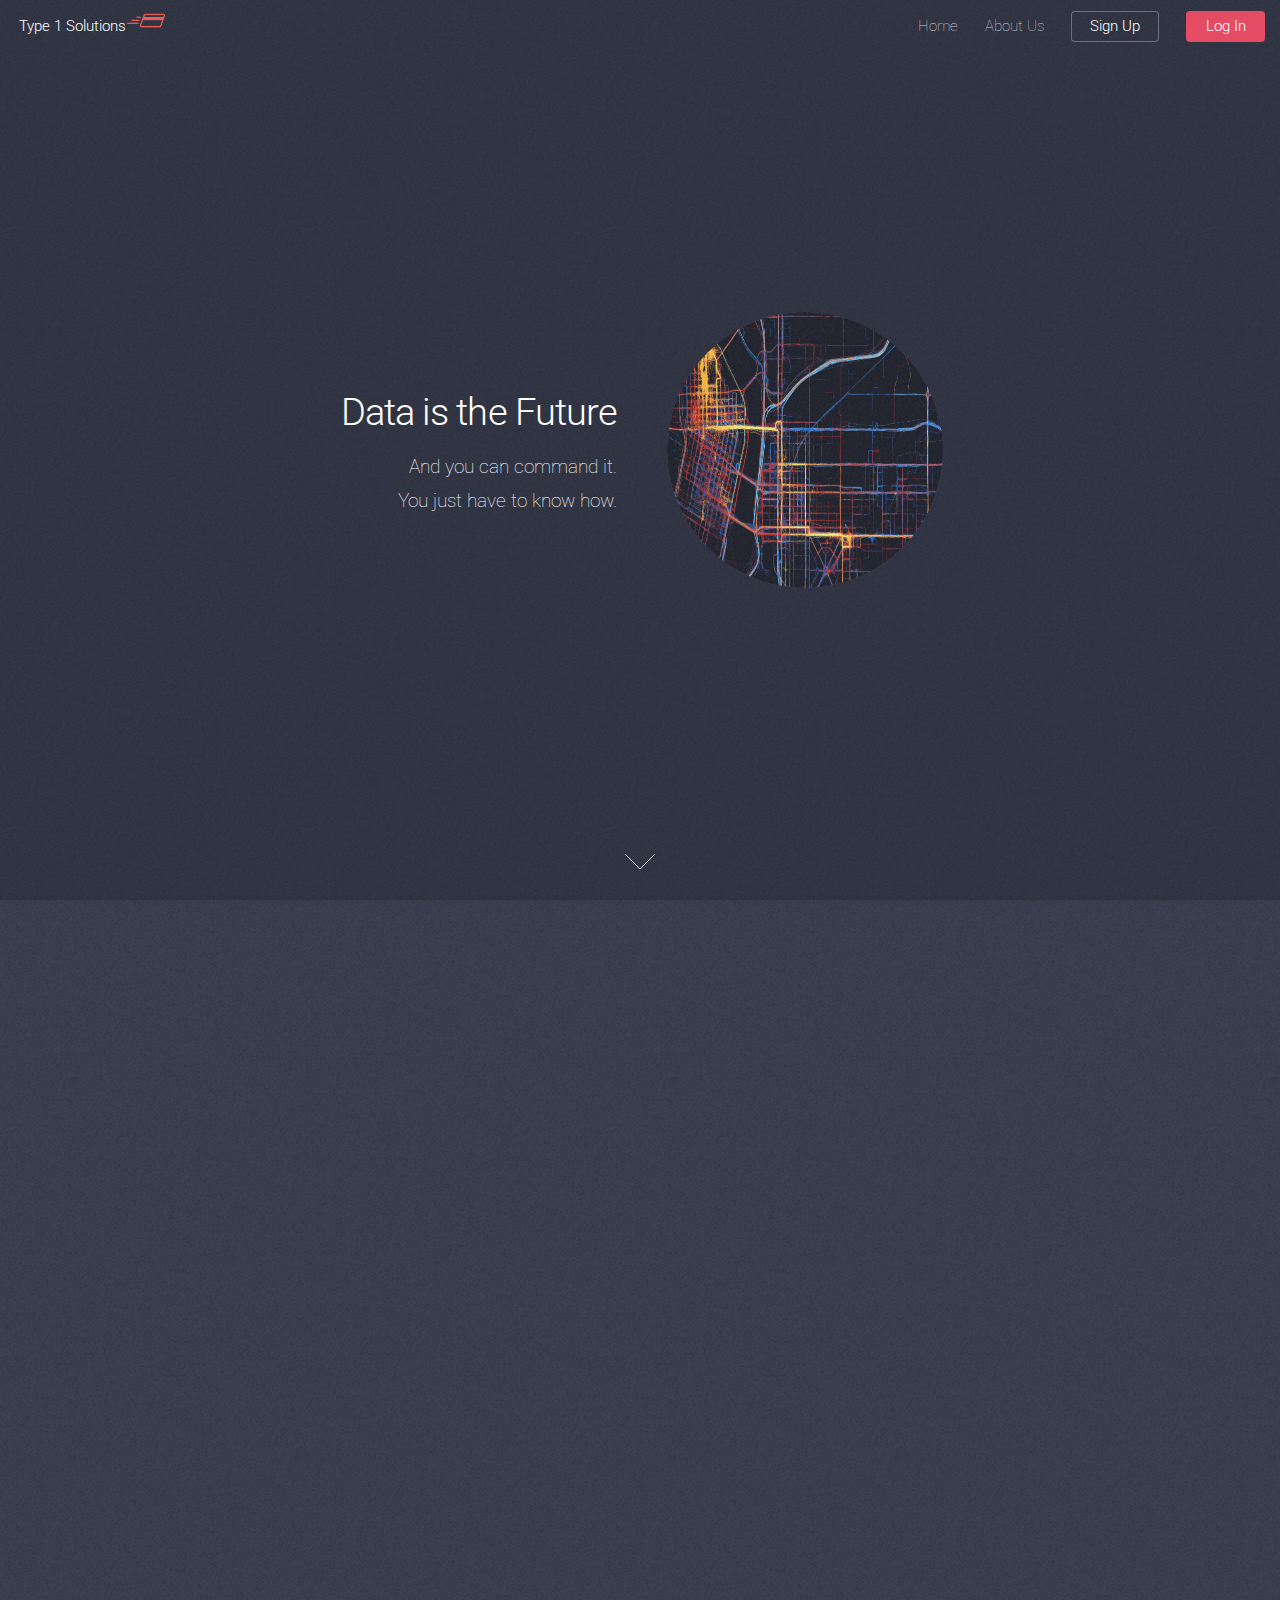
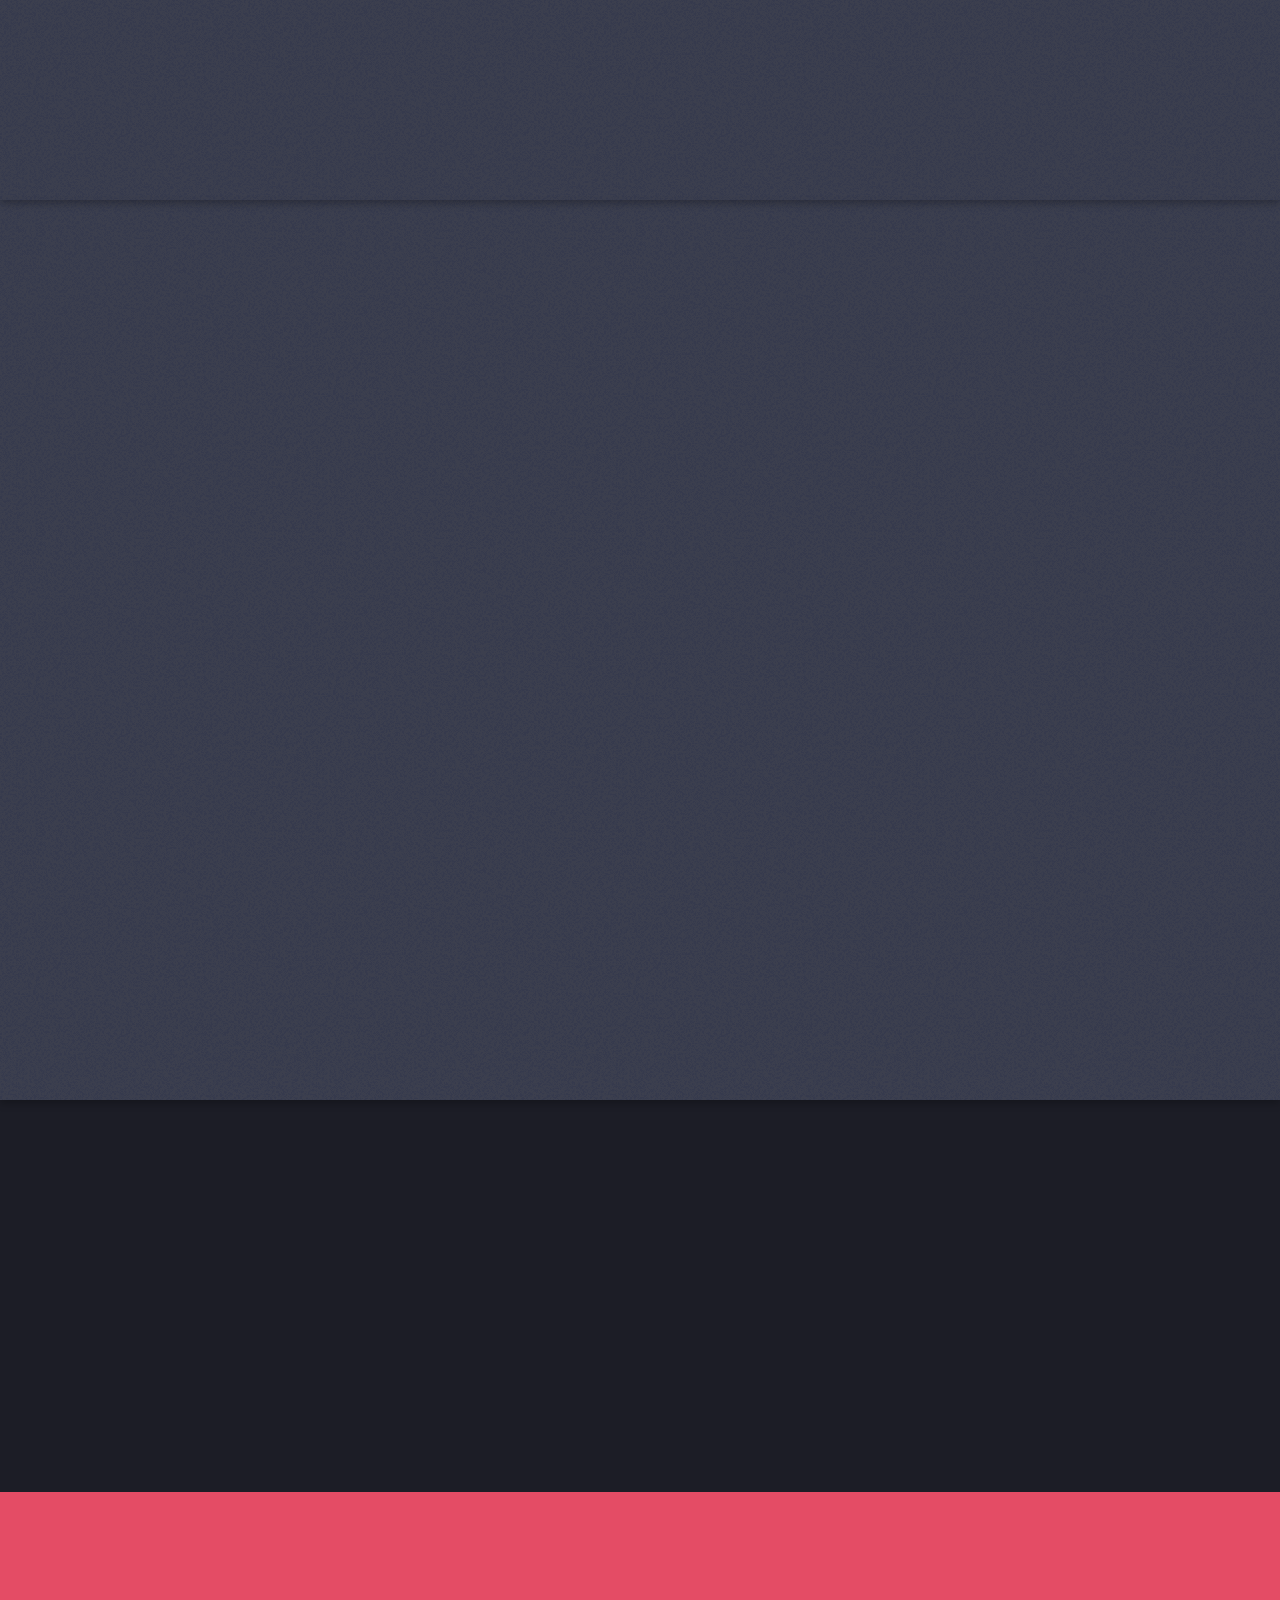
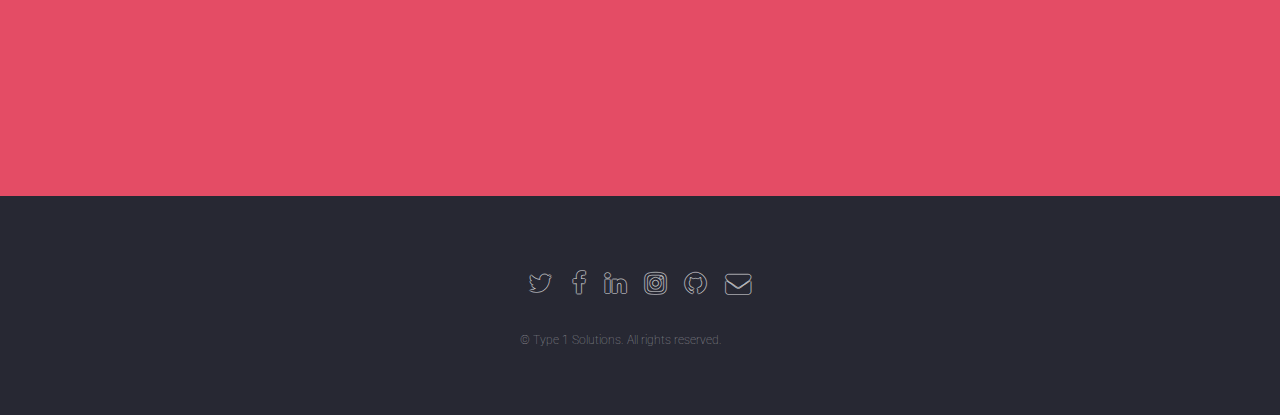
==== ecommerce_page/index.html @ 4e5e2c0e "added front end, currently changing all pages" ====
<!DOCTYPE HTML>
<!--
	Landed by HTML5 UP
	html5up.net | @ajlkn
	Free for personal and commercial use under the CCA 3.0 license (html5up.net/license)
-->
<html>
	<head>
		<title>DealReaper</title>
		<meta charset="utf-8" />
		<meta name="viewport" content="width=device-width, initial-scale=1" />
		<!--[if lte IE 8]><script src="assets/js/ie/html5shiv.js"></script><![endif]-->
		<link rel="stylesheet" href="assets/css/main.css" />
		<!--[if lte IE 9]><link rel="stylesheet" href="assets/css/ie9.css" /><![endif]-->
		<!--[if lte IE 8]><link rel="stylesheet" href="assets/css/ie8.css" /><![endif]-->
	</head>
	<body class="landing">
		<div id="page-wrapper">

			<!-- Header -->
				<header id="header">
				<div  class = "header">
					<h1 id="logo"><img src="images/logo.png" style="float:right;width:40px;height:40px;" align = "middle">
					<a href="index.html">Type 1 Solutions</a></h1>
				</div>
					<nav id="nav">
						<ul>
							<li><a href="index.html">Home</a></li>
<!-- 							<li>
								<a href="#">About Us</a>
								<ul>
									<li><a href="left-sidebar.html">Left Sidebar</a></li>
									<li><a href="right-sidebar.html">Right Sidebar</a></li>
									<li><a href="no-sidebar.html">No Sidebar</a></li>
									<li>
										<a href="#">Submenu</a>
										<ul>
											<li><a href="#">Option 1</a></li>
											<li><a href="#">Option 2</a></li>
											<li><a href="#">Option 3</a></li>
											<li><a href="#">Option 4</a></li>
										</ul>
									</li>
								</ul>
							</li> -->
							<li><a href="elements.html">About Us</a></li>
							<li><a href="signup.html" class="button">Sign Up</a></li>
							<li><a href="login.html" class="button special">Log In</a></li>
						</ul>
					</nav>
				</header>

			<!-- Banner -->
				<section id="banner">
					<div class="content">
						<header>
							<h2>Data is the Future</h2>
							<p>And you can command it.<br />
							You just have to know how.</p>
						</header>
						<span class="image"><img src="images/pic01.jpg" alt="" /></span>
					</div>
					<a href="#one" class="goto-next scrolly">Next</a>
				</section>

			<!-- One -->
				<section id="one" class="spotlight style1 bottom">
					<span class="image fit main"><img src="images/pic09.jpg" alt="" /></span>
					<div class="content">
						<div class="container">
							<div class="row">
								<div class="4u 12u$(medium)">
									<header>
										<h2>We've created more data in the past two years than we have in our existence on this planet</h2>
										<p>Government data. Social data. Location data. Sales Data.</p>
									</header>
								</div>
								<div class="4u 12u$(medium)">
									<p>Type 1 Solutions digests all this data into two key use cases for you:
									<br>
									<br>
									<B> 1) Business Efficiency - </B>
									There's always room for improvement in your business procceses.
									<br>
									<B> 2) Customer Insights - </B>
									Learn what your customers really want
									</p>
								</div>
								<div class="4u$ 12u$(medium)">
									<p> 
									<b>How do we do it?</b>
									<br>
									We work with you to securely transfer your data to our data warehouse. From there, we start doing analysis on your data with our data experts. Every business is different, and so are the models that you'll use to intepret your data. No cookie-cutter solutions here. 
									</p>
								</div>
							</div>
						</div>
					</div>
					<a href="#two" class="goto-next scrolly">Next</a>
				</section>

			<!-- Two -->
				<section id="two" class="spotlight style2 right">
					<span class="image fit main"><img src="images/pic07.jpg" alt="" /></span>
					<div class="content">
						<header>
							<h2>Our models are custom built and tailored to your business</h2>
							<p>Random Forest. Support Vector Machines. Artifical Intelligence.</p>
						</header>
						<p>We're experts in the field. We know what works, what doesn't, and why. We'll do more than built a black-box solution for you. We'll help train you to understand and use the models themselves. If your business is getting smarter, why can't you?</p>
						<ul class="actions">
							<li><a href="#" class="button">Learn More</a></li>
						</ul>
					</div>
					<a href="#three" class="goto-next scrolly">Next</a>
				</section>

			<!-- Three -->
<!-- 				<section id="three" class="spotlight style3 left">
					<span class="image fit main bottom"><img src="images/pic04.jpg" alt="" /></span>
					<div class="content">
						<header>
							<h2>Interdum felis blandit praesent sed augue</h2>
							<p>Accumsan integer ultricies aliquam vel massa sapien phasellus</p>
						</header>
						<p>Feugiat accumsan lorem eu ac lorem amet ac arcu phasellus tortor enim mi mi nisi praesent adipiscing. Integer mi sed nascetur cep aliquet augue varius tempus lobortis porttitor lorem et accumsan consequat adipiscing lorem.</p>
						<ul class="actions">
							<li><a href="#" class="button">Learn More</a></li>
						</ul>
					</div>
					<a href="#four" class="goto-next scrolly">Next</a>
				</section> -->

			<!-- Four -->
				<section id="four" class="wrapper style1 special fade-up">
					<div class="container">
						<header class="major">
							<h2>Schedule a Consultation or Demo Today</h2>
							<p>Figure out what we'll do for you before you commit to anything</p>
							<ul class="actions">
								<li><a href="#" class="button">Schedule a Demo</a></li>
							</ul> 
<!-- 						</header>
						<div class="box alt">
							<div class="row uniform">
								<section class="4u 6u(medium) 12u$(xsmall)">
									<span class="icon alt major fa-area-chart"></span>
									<h3>Ipsum sed commodo</h3>
									<p>Feugiat accumsan lorem eu ac lorem amet accumsan donec. Blandit orci porttitor.</p>
								</section>
								<section class="4u 6u$(medium) 12u$(xsmall)">
									<span class="icon alt major fa-comment"></span>
									<h3>Eleifend lorem ornare</h3>
									<p>Feugiat accumsan lorem eu ac lorem amet accumsan donec. Blandit orci porttitor.</p>
								</section>
								<section class="4u$ 6u(medium) 12u$(xsmall)">
									<span class="icon alt major fa-flask"></span>
									<h3>Cubilia cep lobortis</h3>
									<p>Feugiat accumsan lorem eu ac lorem amet accumsan donec. Blandit orci porttitor.</p>
								</section>
								<section class="4u 6u$(medium) 12u$(xsmall)">
									<span class="icon alt major fa-paper-plane"></span>
									<h3>Non semper interdum</h3>
									<p>Feugiat accumsan lorem eu ac lorem amet accumsan donec. Blandit orci porttitor.</p>
								</section>
								<section class="4u 6u(medium) 12u$(xsmall)">
									<span class="icon alt major fa-file"></span>
									<h3>Odio laoreet accumsan</h3>
									<p>Feugiat accumsan lorem eu ac lorem amet accumsan donec. Blandit orci porttitor.</p>
								</section>
								<section class="4u$ 6u$(medium) 12u$(xsmall)">
									<span class="icon alt major fa-lock"></span>
									<h3>Massa arcu accumsan</h3>
									<p>Feugiat accumsan lorem eu ac lorem amet accumsan donec. Blandit orci porttitor.</p>
								</section>
							</div>
						</div>
						<footer class="major">
							<ul class="actions">
								<li><a href="#" class="button">Magna sed feugiat</a></li>
							</ul> -->
						</footer>
					</div>
				</section>

			<!-- Five -->
				<section id="five" class="wrapper style2 special fade">
					<div class="container">
						<header>
							<h2>Sign Up for our Newsletter</h2>
							<p>Get updates on the work that we do for others, and updates in business intelligence</p>
						</header>
						<form method="post" action="#" class="container 50%">
							<div class="row uniform 50%">
								<div class="8u 12u$(xsmall)"><input type="email" name="email" id="email" placeholder="Your Email Address" /></div>
								<div class="4u$ 12u$(xsmall)"><input type="submit" value="Sign Up" class="fit special" /></div>
							</div>
						</form>
					</div>
				</section>

			<!-- Footer -->
				<footer id="footer">
					<ul class="icons">
						<li><a href="#" class="icon alt fa-twitter"><span class="label">Twitter</span></a></li>
						<li><a href="#" class="icon alt fa-facebook"><span class="label">Facebook</span></a></li>
						<li><a href="#" class="icon alt fa-linkedin"><span class="label">LinkedIn</span></a></li>
						<li><a href="#" class="icon alt fa-instagram"><span class="label">Instagram</span></a></li>
						<li><a href="#" class="icon alt fa-github"><span class="label">GitHub</span></a></li>
						<li><a href="#" class="icon alt fa-envelope"><span class="label">Email</span></a></li>
					</ul>
					<ul class="copyright">
						<li>&copy; Type 1 Solutions. All rights reserved.</li><li>
					</ul>
				</footer>

		</div>

		<!-- Scripts -->
			<script src="assets/js/jquery.min.js"></script>
			<script src="assets/js/jquery.scrolly.min.js"></script>
			<script src="assets/js/jquery.dropotron.min.js"></script>
			<script src="assets/js/jquery.scrollex.min.js"></script>
			<script src="assets/js/skel.min.js"></script>
			<script src="assets/js/util.js"></script>
			<!--[if lte IE 8]><script src="assets/js/ie/respond.min.js"></script><![endif]-->
			<script src="assets/js/main.js"></script>

	</body>
</html>
---- ecommerce_page/assets/css/main.css ----
@import url("font-awesome.min.css");
@import url("https://fonts.googleapis.com/css?family=Roboto:100,300,100italic,300italic");

/*
	Landed by HTML5 UP
	html5up.net | @ajlkn
	Free for personal and commercial use under the CCA 3.0 license (html5up.net/license)
*/

/* Reset */

	html, body, div, span, applet, object, iframe, h1, h2, h3, h4, h5, h6, p, blockquote, pre, a, abbr, acronym, address, big, cite, code, del, dfn, em, img, ins, kbd, q, s, samp, small, strike, strong, sub, sup, tt, var, b, u, i, center, dl, dt, dd, ol, ul, li, fieldset, form, label, legend, table, caption, tbody, tfoot, thead, tr, th, td, article, aside, canvas, details, embed, figure, figcaption, footer, header, hgroup, menu, nav, output, ruby, section, summary, time, mark, audio, video {
		margin: 0;
		padding: 0;
		border: 0;
		font-size: 100%;
		font: inherit;
		vertical-align: baseline;
	}

	article, aside, details, figcaption, figure, footer, header, hgroup, menu, nav, section {
		display: block;
	}

	body {
		line-height: 1;
	}

	ol, ul {
		list-style: none;
	}

	blockquote, q {
		quotes: none;
	}

	blockquote:before, blockquote:after, q:before, q:after {
		content: '';
		content: none;
	}

	table {
		border-collapse: collapse;
		border-spacing: 0;
	}

	body {
		-webkit-text-size-adjust: none;
	}

/* Box Model */

	*, *:before, *:after {
		-moz-box-sizing: border-box;
		-webkit-box-sizing: border-box;
		box-sizing: border-box;
	}

/* Containers */

	.container {
		margin-left: auto;
		margin-right: auto;
	}

	.container.\31 25\25 {
		width: 100%;
		max-width: 87.5em;
		min-width: 70em;
	}

	.container.\37 5\25 {
		width: 52.5em;
	}

	.container.\35 0\25 {
		width: 35em;
	}

	.container.\32 5\25 {
		width: 17.5em;
	}

	.container {
		width: 70em;
	}

	@media screen and (max-width: 1680px) {

		.container.\31 25\25 {
			width: 100%;
			max-width: 87.5em;
			min-width: 70em;
		}

		.container.\37 5\25 {
			width: 52.5em;
		}

		.container.\35 0\25 {
			width: 35em;
		}

		.container.\32 5\25 {
			width: 17.5em;
		}

		.container {
			width: 70em;
		}

	}

	@media screen and (max-width: 1280px) {

		.container.\31 25\25 {
			width: 100%;
			max-width: 112.5%;
			min-width: 90%;
		}

		.container.\37 5\25 {
			width: 67.5%;
		}

		.container.\35 0\25 {
			width: 45%;
		}

		.container.\32 5\25 {
			width: 22.5%;
		}

		.container {
			width: 90%;
		}

	}

	@media screen and (max-width: 980px) {

		.container.\31 25\25 {
			width: 100%;
			max-width: 125%;
			min-width: 100%;
		}

		.container.\37 5\25 {
			width: 75%;
		}

		.container.\35 0\25 {
			width: 50%;
		}

		.container.\32 5\25 {
			width: 25%;
		}

		.container {
			width: 100% !important;
		}

	}

	@media screen and (max-width: 736px) {

		.container.\31 25\25 {
			width: 100%;
			max-width: 125%;
			min-width: 100%;
		}

		.container.\37 5\25 {
			width: 75%;
		}

		.container.\35 0\25 {
			width: 50%;
		}

		.container.\32 5\25 {
			width: 25%;
		}

		.container {
			width: 100% !important;
		}

	}

	@media screen and (max-width: 480px) {

		.container.\31 25\25 {
			width: 100%;
			max-width: 125%;
			min-width: 100%;
		}

		.container.\37 5\25 {
			width: 75%;
		}

		.container.\35 0\25 {
			width: 50%;
		}

		.container.\32 5\25 {
			width: 25%;
		}

		.container {
			width: 100% !important;
		}

	}

/* Grid */

	.row {
		border-bottom: solid 1px transparent;
		-moz-box-sizing: border-box;
		-webkit-box-sizing: border-box;
		box-sizing: border-box;
	}

	.row > * {
		float: left;
		-moz-box-sizing: border-box;
		-webkit-box-sizing: border-box;
		box-sizing: border-box;
	}

	.row:after, .row:before {
		content: '';
		display: block;
		clear: both;
		height: 0;
	}

	.row.uniform > * > :first-child {
		margin-top: 0;
	}

	.row.uniform > * > :last-child {
		margin-bottom: 0;
	}

	.row.\30 \25 > * {
		padding: 0 0 0 0em;
	}

	.row.\30 \25 {
		margin: 0 0 -1px 0em;
	}

	.row.uniform.\30 \25 > * {
		padding: 0em 0 0 0em;
	}

	.row.uniform.\30 \25 {
		margin: 0em 0 -1px 0em;
	}

	.row > * {
		padding: 0 0 0 2.5em;
	}

	.row {
		margin: 0 0 -1px -2.5em;
	}

	.row.uniform > * {
		padding: 2.5em 0 0 2.5em;
	}

	.row.uniform {
		margin: -2.5em 0 -1px -2.5em;
	}

	.row.\32 00\25 > * {
		padding: 0 0 0 5em;
	}

	.row.\32 00\25 {
		margin: 0 0 -1px -5em;
	}

	.row.uniform.\32 00\25 > * {
		padding: 5em 0 0 5em;
	}

	.row.uniform.\32 00\25 {
		margin: -5em 0 -1px -5em;
	}

	.row.\31 50\25 > * {
		padding: 0 0 0 3.75em;
	}

	.row.\31 50\25 {
		margin: 0 0 -1px -3.75em;
	}

	.row.uniform.\31 50\25 > * {
		padding: 3.75em 0 0 3.75em;
	}

	.row.uniform.\31 50\25 {
		margin: -3.75em 0 -1px -3.75em;
	}

	.row.\35 0\25 > * {
		padding: 0 0 0 1.25em;
	}

	.row.\35 0\25 {
		margin: 0 0 -1px -1.25em;
	}

	.row.uniform.\35 0\25 > * {
		padding: 1.25em 0 0 1.25em;
	}

	.row.uniform.\35 0\25 {
		margin: -1.25em 0 -1px -1.25em;
	}

	.row.\32 5\25 > * {
		padding: 0 0 0 0.625em;
	}

	.row.\32 5\25 {
		margin: 0 0 -1px -0.625em;
	}

	.row.uniform.\32 5\25 > * {
		padding: 0.625em 0 0 0.625em;
	}

	.row.uniform.\32 5\25 {
		margin: -0.625em 0 -1px -0.625em;
	}

	.\31 2u, .\31 2u\24 {
		width: 100%;
		clear: none;
		margin-left: 0;
	}

	.\31 1u, .\31 1u\24 {
		width: 91.6666666667%;
		clear: none;
		margin-left: 0;
	}

	.\31 0u, .\31 0u\24 {
		width: 83.3333333333%;
		clear: none;
		margin-left: 0;
	}

	.\39 u, .\39 u\24 {
		width: 75%;
		clear: none;
		margin-left: 0;
	}

	.\38 u, .\38 u\24 {
		width: 66.6666666667%;
		clear: none;
		margin-left: 0;
	}

	.\37 u, .\37 u\24 {
		width: 58.3333333333%;
		clear: none;
		margin-left: 0;
	}

	.\36 u, .\36 u\24 {
		width: 50%;
		clear: none;
		margin-left: 0;
	}

	.\35 u, .\35 u\24 {
		width: 41.6666666667%;
		clear: none;
		margin-left: 0;
	}

	.\34 u, .\34 u\24 {
		width: 33.3333333333%;
		clear: none;
		margin-left: 0;
	}

	.\33 u, .\33 u\24 {
		width: 25%;
		clear: none;
		margin-left: 0;
	}

	.\32 u, .\32 u\24 {
		width: 16.6666666667%;
		clear: none;
		margin-left: 0;
	}

	.\31 u, .\31 u\24 {
		width: 8.3333333333%;
		clear: none;
		margin-left: 0;
	}

	.\31 2u\24 + *,
	.\31 1u\24 + *,
	.\31 0u\24 + *,
	.\39 u\24 + *,
	.\38 u\24 + *,
	.\37 u\24 + *,
	.\36 u\24 + *,
	.\35 u\24 + *,
	.\34 u\24 + *,
	.\33 u\24 + *,
	.\32 u\24 + *,
	.\31 u\24 + * {
		clear: left;
	}

	.\-11u {
		margin-left: 91.66667%;
	}

	.\-10u {
		margin-left: 83.33333%;
	}

	.\-9u {
		margin-left: 75%;
	}

	.\-8u {
		margin-left: 66.66667%;
	}

	.\-7u {
		margin-left: 58.33333%;
	}

	.\-6u {
		margin-left: 50%;
	}

	.\-5u {
		margin-left: 41.66667%;
	}

	.\-4u {
		margin-left: 33.33333%;
	}

	.\-3u {
		margin-left: 25%;
	}

	.\-2u {
		margin-left: 16.66667%;
	}

	.\-1u {
		margin-left: 8.33333%;
	}

	@media screen and (max-width: 1680px) {

		.row > * {
			padding: 0 0 0 2.5em;
		}

		.row {
			margin: 0 0 -1px -2.5em;
		}

		.row.uniform > * {
			padding: 2.5em 0 0 2.5em;
		}

		.row.uniform {
			margin: -2.5em 0 -1px -2.5em;
		}

		.row.\32 00\25 > * {
			padding: 0 0 0 5em;
		}

		.row.\32 00\25 {
			margin: 0 0 -1px -5em;
		}

		.row.uniform.\32 00\25 > * {
			padding: 5em 0 0 5em;
		}

		.row.uniform.\32 00\25 {
			margin: -5em 0 -1px -5em;
		}

		.row.\31 50\25 > * {
			padding: 0 0 0 3.75em;
		}

		.row.\31 50\25 {
			margin: 0 0 -1px -3.75em;
		}

		.row.uniform.\31 50\25 > * {
			padding: 3.75em 0 0 3.75em;
		}

		.row.uniform.\31 50\25 {
			margin: -3.75em 0 -1px -3.75em;
		}

		.row.\35 0\25 > * {
			padding: 0 0 0 1.25em;
		}

		.row.\35 0\25 {
			margin: 0 0 -1px -1.25em;
		}

		.row.uniform.\35 0\25 > * {
			padding: 1.25em 0 0 1.25em;
		}

		.row.uniform.\35 0\25 {
			margin: -1.25em 0 -1px -1.25em;
		}

		.row.\32 5\25 > * {
			padding: 0 0 0 0.625em;
		}

		.row.\32 5\25 {
			margin: 0 0 -1px -0.625em;
		}

		.row.uniform.\32 5\25 > * {
			padding: 0.625em 0 0 0.625em;
		}

		.row.uniform.\32 5\25 {
			margin: -0.625em 0 -1px -0.625em;
		}

		.\31 2u\28xlarge\29, .\31 2u\24\28xlarge\29 {
			width: 100%;
			clear: none;
			margin-left: 0;
		}

		.\31 1u\28xlarge\29, .\31 1u\24\28xlarge\29 {
			width: 91.6666666667%;
			clear: none;
			margin-left: 0;
		}

		.\31 0u\28xlarge\29, .\31 0u\24\28xlarge\29 {
			width: 83.3333333333%;
			clear: none;
			margin-left: 0;
		}

		.\39 u\28xlarge\29, .\39 u\24\28xlarge\29 {
			width: 75%;
			clear: none;
			margin-left: 0;
		}

		.\38 u\28xlarge\29, .\38 u\24\28xlarge\29 {
			width: 66.6666666667%;
			clear: none;
			margin-left: 0;
		}

		.\37 u\28xlarge\29, .\37 u\24\28xlarge\29 {
			width: 58.3333333333%;
			clear: none;
			margin-left: 0;
		}

		.\36 u\28xlarge\29, .\36 u\24\28xlarge\29 {
			width: 50%;
			clear: none;
			margin-left: 0;
		}

		.\35 u\28xlarge\29, .\35 u\24\28xlarge\29 {
			width: 41.6666666667%;
			clear: none;
			margin-left: 0;
		}

		.\34 u\28xlarge\29, .\34 u\24\28xlarge\29 {
			width: 33.3333333333%;
			clear: none;
			margin-left: 0;
		}

		.\33 u\28xlarge\29, .\33 u\24\28xlarge\29 {
			width: 25%;
			clear: none;
			margin-left: 0;
		}

		.\32 u\28xlarge\29, .\32 u\24\28xlarge\29 {
			width: 16.6666666667%;
			clear: none;
			margin-left: 0;
		}

		.\31 u\28xlarge\29, .\31 u\24\28xlarge\29 {
			width: 8.3333333333%;
			clear: none;
			margin-left: 0;
		}

		.\31 2u\24\28xlarge\29 + *,
		.\31 1u\24\28xlarge\29 + *,
		.\31 0u\24\28xlarge\29 + *,
		.\39 u\24\28xlarge\29 + *,
		.\38 u\24\28xlarge\29 + *,
		.\37 u\24\28xlarge\29 + *,
		.\36 u\24\28xlarge\29 + *,
		.\35 u\24\28xlarge\29 + *,
		.\34 u\24\28xlarge\29 + *,
		.\33 u\24\28xlarge\29 + *,
		.\32 u\24\28xlarge\29 + *,
		.\31 u\24\28xlarge\29 + * {
			clear: left;
		}

		.\-11u\28xlarge\29 {
			margin-left: 91.66667%;
		}

		.\-10u\28xlarge\29 {
			margin-left: 83.33333%;
		}

		.\-9u\28xlarge\29 {
			margin-left: 75%;
		}

		.\-8u\28xlarge\29 {
			margin-left: 66.66667%;
		}

		.\-7u\28xlarge\29 {
			margin-left: 58.33333%;
		}

		.\-6u\28xlarge\29 {
			margin-left: 50%;
		}

		.\-5u\28xlarge\29 {
			margin-left: 41.66667%;
		}

		.\-4u\28xlarge\29 {
			margin-left: 33.33333%;
		}

		.\-3u\28xlarge\29 {
			margin-left: 25%;
		}

		.\-2u\28xlarge\29 {
			margin-left: 16.66667%;
		}

		.\-1u\28xlarge\29 {
			margin-left: 8.33333%;
		}

	}

	@media screen and (max-width: 1280px) {

		.row > * {
			padding: 0 0 0 2.5em;
		}

		.row {
			margin: 0 0 -1px -2.5em;
		}

		.row.uniform > * {
			padding: 2.5em 0 0 2.5em;
		}

		.row.uniform {
			margin: -2.5em 0 -1px -2.5em;
		}

		.row.\32 00\25 > * {
			padding: 0 0 0 5em;
		}

		.row.\32 00\25 {
			margin: 0 0 -1px -5em;
		}

		.row.uniform.\32 00\25 > * {
			padding: 5em 0 0 5em;
		}

		.row.uniform.\32 00\25 {
			margin: -5em 0 -1px -5em;
		}

		.row.\31 50\25 > * {
			padding: 0 0 0 3.75em;
		}

		.row.\31 50\25 {
			margin: 0 0 -1px -3.75em;
		}

		.row.uniform.\31 50\25 > * {
			padding: 3.75em 0 0 3.75em;
		}

		.row.uniform.\31 50\25 {
			margin: -3.75em 0 -1px -3.75em;
		}

		.row.\35 0\25 > * {
			padding: 0 0 0 1.25em;
		}

		.row.\35 0\25 {
			margin: 0 0 -1px -1.25em;
		}

		.row.uniform.\35 0\25 > * {
			padding: 1.25em 0 0 1.25em;
		}

		.row.uniform.\35 0\25 {
			margin: -1.25em 0 -1px -1.25em;
		}

		.row.\32 5\25 > * {
			padding: 0 0 0 0.625em;
		}

		.row.\32 5\25 {
			margin: 0 0 -1px -0.625em;
		}

		.row.uniform.\32 5\25 > * {
			padding: 0.625em 0 0 0.625em;
		}

		.row.uniform.\32 5\25 {
			margin: -0.625em 0 -1px -0.625em;
		}

		.\31 2u\28large\29, .\31 2u\24\28large\29 {
			width: 100%;
			clear: none;
			margin-left: 0;
		}

		.\31 1u\28large\29, .\31 1u\24\28large\29 {
			width: 91.6666666667%;
			clear: none;
			margin-left: 0;
		}

		.\31 0u\28large\29, .\31 0u\24\28large\29 {
			width: 83.3333333333%;
			clear: none;
			margin-left: 0;
		}

		.\39 u\28large\29, .\39 u\24\28large\29 {
			width: 75%;
			clear: none;
			margin-left: 0;
		}

		.\38 u\28large\29, .\38 u\24\28large\29 {
			width: 66.6666666667%;
			clear: none;
			margin-left: 0;
		}

		.\37 u\28large\29, .\37 u\24\28large\29 {
			width: 58.3333333333%;
			clear: none;
			margin-left: 0;
		}

		.\36 u\28large\29, .\36 u\24\28large\29 {
			width: 50%;
			clear: none;
			margin-left: 0;
		}

		.\35 u\28large\29, .\35 u\24\28large\29 {
			width: 41.6666666667%;
			clear: none;
			margin-left: 0;
		}

		.\34 u\28large\29, .\34 u\24\28large\29 {
			width: 33.3333333333%;
			clear: none;
			margin-left: 0;
		}

		.\33 u\28large\29, .\33 u\24\28large\29 {
			width: 25%;
			clear: none;
			margin-left: 0;
		}

		.\32 u\28large\29, .\32 u\24\28large\29 {
			width: 16.6666666667%;
			clear: none;
			margin-left: 0;
		}

		.\31 u\28large\29, .\31 u\24\28large\29 {
			width: 8.3333333333%;
			clear: none;
			margin-left: 0;
		}

		.\31 2u\24\28large\29 + *,
		.\31 1u\24\28large\29 + *,
		.\31 0u\24\28large\29 + *,
		.\39 u\24\28large\29 + *,
		.\38 u\24\28large\29 + *,
		.\37 u\24\28large\29 + *,
		.\36 u\24\28large\29 + *,
		.\35 u\24\28large\29 + *,
		.\34 u\24\28large\29 + *,
		.\33 u\24\28large\29 + *,
		.\32 u\24\28large\29 + *,
		.\31 u\24\28large\29 + * {
			clear: left;
		}

		.\-11u\28large\29 {
			margin-left: 91.66667%;
		}

		.\-10u\28large\29 {
			margin-left: 83.33333%;
		}

		.\-9u\28large\29 {
			margin-left: 75%;
		}

		.\-8u\28large\29 {
			margin-left: 66.66667%;
		}

		.\-7u\28large\29 {
			margin-left: 58.33333%;
		}

		.\-6u\28large\29 {
			margin-left: 50%;
		}

		.\-5u\28large\29 {
			margin-left: 41.66667%;
		}

		.\-4u\28large\29 {
			margin-left: 33.33333%;
		}

		.\-3u\28large\29 {
			margin-left: 25%;
		}

		.\-2u\28large\29 {
			margin-left: 16.66667%;
		}

		.\-1u\28large\29 {
			margin-left: 8.33333%;
		}

	}

	@media screen and (max-width: 980px) {

		.row > * {
			padding: 0 0 0 2.5em;
		}

		.row {
			margin: 0 0 -1px -2.5em;
		}

		.row.uniform > * {
			padding: 2.5em 0 0 2.5em;
		}

		.row.uniform {
			margin: -2.5em 0 -1px -2.5em;
		}

		.row.\32 00\25 > * {
			padding: 0 0 0 5em;
		}

		.row.\32 00\25 {
			margin: 0 0 -1px -5em;
		}

		.row.uniform.\32 00\25 > * {
			padding: 5em 0 0 5em;
		}

		.row.uniform.\32 00\25 {
			margin: -5em 0 -1px -5em;
		}

		.row.\31 50\25 > * {
			padding: 0 0 0 3.75em;
		}

		.row.\31 50\25 {
			margin: 0 0 -1px -3.75em;
		}

		.row.uniform.\31 50\25 > * {
			padding: 3.75em 0 0 3.75em;
		}

		.row.uniform.\31 50\25 {
			margin: -3.75em 0 -1px -3.75em;
		}

		.row.\35 0\25 > * {
			padding: 0 0 0 1.25em;
		}

		.row.\35 0\25 {
			margin: 0 0 -1px -1.25em;
		}

		.row.uniform.\35 0\25 > * {
			padding: 1.25em 0 0 1.25em;
		}

		.row.uniform.\35 0\25 {
			margin: -1.25em 0 -1px -1.25em;
		}

		.row.\32 5\25 > * {
			padding: 0 0 0 0.625em;
		}

		.row.\32 5\25 {
			margin: 0 0 -1px -0.625em;
		}

		.row.uniform.\32 5\25 > * {
			padding: 0.625em 0 0 0.625em;
		}

		.row.uniform.\32 5\25 {
			margin: -0.625em 0 -1px -0.625em;
		}

		.\31 2u\28medium\29, .\31 2u\24\28medium\29 {
			width: 100%;
			clear: none;
			margin-left: 0;
		}

		.\31 1u\28medium\29, .\31 1u\24\28medium\29 {
			width: 91.6666666667%;
			clear: none;
			margin-left: 0;
		}

		.\31 0u\28medium\29, .\31 0u\24\28medium\29 {
			width: 83.3333333333%;
			clear: none;
			margin-left: 0;
		}

		.\39 u\28medium\29, .\39 u\24\28medium\29 {
			width: 75%;
			clear: none;
			margin-left: 0;
		}

		.\38 u\28medium\29, .\38 u\24\28medium\29 {
			width: 66.6666666667%;
			clear: none;
			margin-left: 0;
		}

		.\37 u\28medium\29, .\37 u\24\28medium\29 {
			width: 58.3333333333%;
			clear: none;
			margin-left: 0;
		}

		.\36 u\28medium\29, .\36 u\24\28medium\29 {
			width: 50%;
			clear: none;
			margin-left: 0;
		}

		.\35 u\28medium\29, .\35 u\24\28medium\29 {
			width: 41.6666666667%;
			clear: none;
			margin-left: 0;
		}

		.\34 u\28medium\29, .\34 u\24\28medium\29 {
			width: 33.3333333333%;
			clear: none;
			margin-left: 0;
		}

		.\33 u\28medium\29, .\33 u\24\28medium\29 {
			width: 25%;
			clear: none;
			margin-left: 0;
		}

		.\32 u\28medium\29, .\32 u\24\28medium\29 {
			width: 16.6666666667%;
			clear: none;
			margin-left: 0;
		}

		.\31 u\28medium\29, .\31 u\24\28medium\29 {
			width: 8.3333333333%;
			clear: none;
			margin-left: 0;
		}

		.\31 2u\24\28medium\29 + *,
		.\31 1u\24\28medium\29 + *,
		.\31 0u\24\28medium\29 + *,
		.\39 u\24\28medium\29 + *,
		.\38 u\24\28medium\29 + *,
		.\37 u\24\28medium\29 + *,
		.\36 u\24\28medium\29 + *,
		.\35 u\24\28medium\29 + *,
		.\34 u\24\28medium\29 + *,
		.\33 u\24\28medium\29 + *,
		.\32 u\24\28medium\29 + *,
		.\31 u\24\28medium\29 + * {
			clear: left;
		}

		.\-11u\28medium\29 {
			margin-left: 91.66667%;
		}

		.\-10u\28medium\29 {
			margin-left: 83.33333%;
		}

		.\-9u\28medium\29 {
			margin-left: 75%;
		}

		.\-8u\28medium\29 {
			margin-left: 66.66667%;
		}

		.\-7u\28medium\29 {
			margin-left: 58.33333%;
		}

		.\-6u\28medium\29 {
			margin-left: 50%;
		}

		.\-5u\28medium\29 {
			margin-left: 41.66667%;
		}

		.\-4u\28medium\29 {
			margin-left: 33.33333%;
		}

		.\-3u\28medium\29 {
			margin-left: 25%;
		}

		.\-2u\28medium\29 {
			margin-left: 16.66667%;
		}

		.\-1u\28medium\29 {
			margin-left: 8.33333%;
		}

	}

	@media screen and (max-width: 736px) {

		.row > * {
			padding: 0 0 0 2.5em;
		}

		.row {
			margin: 0 0 -1px -2.5em;
		}

		.row.uniform > * {
			padding: 2.5em 0 0 2.5em;
		}

		.row.uniform {
			margin: -2.5em 0 -1px -2.5em;
		}

		.row.\32 00\25 > * {
			padding: 0 0 0 5em;
		}

		.row.\32 00\25 {
			margin: 0 0 -1px -5em;
		}

		.row.uniform.\32 00\25 > * {
			padding: 5em 0 0 5em;
		}

		.row.uniform.\32 00\25 {
			margin: -5em 0 -1px -5em;
		}

		.row.\31 50\25 > * {
			padding: 0 0 0 3.75em;
		}

		.row.\31 50\25 {
			margin: 0 0 -1px -3.75em;
		}

		.row.uniform.\31 50\25 > * {
			padding: 3.75em 0 0 3.75em;
		}

		.row.uniform.\31 50\25 {
			margin: -3.75em 0 -1px -3.75em;
		}

		.row.\35 0\25 > * {
			padding: 0 0 0 1.25em;
		}

		.row.\35 0\25 {
			margin: 0 0 -1px -1.25em;
		}

		.row.uniform.\35 0\25 > * {
			padding: 1.25em 0 0 1.25em;
		}

		.row.uniform.\35 0\25 {
			margin: -1.25em 0 -1px -1.25em;
		}

		.row.\32 5\25 > * {
			padding: 0 0 0 0.625em;
		}

		.row.\32 5\25 {
			margin: 0 0 -1px -0.625em;
		}

		.row.uniform.\32 5\25 > * {
			padding: 0.625em 0 0 0.625em;
		}

		.row.uniform.\32 5\25 {
			margin: -0.625em 0 -1px -0.625em;
		}

		.\31 2u\28small\29, .\31 2u\24\28small\29 {
			width: 100%;
			clear: none;
			margin-left: 0;
		}

		.\31 1u\28small\29, .\31 1u\24\28small\29 {
			width: 91.6666666667%;
			clear: none;
			margin-left: 0;
		}

		.\31 0u\28small\29, .\31 0u\24\28small\29 {
			width: 83.3333333333%;
			clear: none;
			margin-left: 0;
		}

		.\39 u\28small\29, .\39 u\24\28small\29 {
			width: 75%;
			clear: none;
			margin-left: 0;
		}

		.\38 u\28small\29, .\38 u\24\28small\29 {
			width: 66.6666666667%;
			clear: none;
			margin-left: 0;
		}

		.\37 u\28small\29, .\37 u\24\28small\29 {
			width: 58.3333333333%;
			clear: none;
			margin-left: 0;
		}

		.\36 u\28small\29, .\36 u\24\28small\29 {
			width: 50%;
			clear: none;
			margin-left: 0;
		}

		.\35 u\28small\29, .\35 u\24\28small\29 {
			width: 41.6666666667%;
			clear: none;
			margin-left: 0;
		}

		.\34 u\28small\29, .\34 u\24\28small\29 {
			width: 33.3333333333%;
			clear: none;
			margin-left: 0;
		}

		.\33 u\28small\29, .\33 u\24\28small\29 {
			width: 25%;
			clear: none;
			margin-left: 0;
		}

		.\32 u\28small\29, .\32 u\24\28small\29 {
			width: 16.6666666667%;
			clear: none;
			margin-left: 0;
		}

		.\31 u\28small\29, .\31 u\24\28small\29 {
			width: 8.3333333333%;
			clear: none;
			margin-left: 0;
		}

		.\31 2u\24\28small\29 + *,
		.\31 1u\24\28small\29 + *,
		.\31 0u\24\28small\29 + *,
		.\39 u\24\28small\29 + *,
		.\38 u\24\28small\29 + *,
		.\37 u\24\28small\29 + *,
		.\36 u\24\28small\29 + *,
		.\35 u\24\28small\29 + *,
		.\34 u\24\28small\29 + *,
		.\33 u\24\28small\29 + *,
		.\32 u\24\28small\29 + *,
		.\31 u\24\28small\29 + * {
			clear: left;
		}

		.\-11u\28small\29 {
			margin-left: 91.66667%;
		}

		.\-10u\28small\29 {
			margin-left: 83.33333%;
		}

		.\-9u\28small\29 {
			margin-left: 75%;
		}

		.\-8u\28small\29 {
			margin-left: 66.66667%;
		}

		.\-7u\28small\29 {
			margin-left: 58.33333%;
		}

		.\-6u\28small\29 {
			margin-left: 50%;
		}

		.\-5u\28small\29 {
			margin-left: 41.66667%;
		}

		.\-4u\28small\29 {
			margin-left: 33.33333%;
		}

		.\-3u\28small\29 {
			margin-left: 25%;
		}

		.\-2u\28small\29 {
			margin-left: 16.66667%;
		}

		.\-1u\28small\29 {
			margin-left: 8.33333%;
		}

	}

	@media screen and (max-width: 480px) {

		.row > * {
			padding: 0 0 0 2.5em;
		}

		.row {
			margin: 0 0 -1px -2.5em;
		}

		.row.uniform > * {
			padding: 2.5em 0 0 2.5em;
		}

		.row.uniform {
			margin: -2.5em 0 -1px -2.5em;
		}

		.row.\32 00\25 > * {
			padding: 0 0 0 5em;
		}

		.row.\32 00\25 {
			margin: 0 0 -1px -5em;
		}

		.row.uniform.\32 00\25 > * {
			padding: 5em 0 0 5em;
		}

		.row.uniform.\32 00\25 {
			margin: -5em 0 -1px -5em;
		}

		.row.\31 50\25 > * {
			padding: 0 0 0 3.75em;
		}

		.row.\31 50\25 {
			margin: 0 0 -1px -3.75em;
		}

		.row.uniform.\31 50\25 > * {
			padding: 3.75em 0 0 3.75em;
		}

		.row.uniform.\31 50\25 {
			margin: -3.75em 0 -1px -3.75em;
		}

		.row.\35 0\25 > * {
			padding: 0 0 0 1.25em;
		}

		.row.\35 0\25 {
			margin: 0 0 -1px -1.25em;
		}

		.row.uniform.\35 0\25 > * {
			padding: 1.25em 0 0 1.25em;
		}

		.row.uniform.\35 0\25 {
			margin: -1.25em 0 -1px -1.25em;
		}

		.row.\32 5\25 > * {
			padding: 0 0 0 0.625em;
		}

		.row.\32 5\25 {
			margin: 0 0 -1px -0.625em;
		}

		.row.uniform.\32 5\25 > * {
			padding: 0.625em 0 0 0.625em;
		}

		.row.uniform.\32 5\25 {
			margin: -0.625em 0 -1px -0.625em;
		}

		.\31 2u\28xsmall\29, .\31 2u\24\28xsmall\29 {
			width: 100%;
			clear: none;
			margin-left: 0;
		}

		.\31 1u\28xsmall\29, .\31 1u\24\28xsmall\29 {
			width: 91.6666666667%;
			clear: none;
			margin-left: 0;
		}

		.\31 0u\28xsmall\29, .\31 0u\24\28xsmall\29 {
			width: 83.3333333333%;
			clear: none;
			margin-left: 0;
		}

		.\39 u\28xsmall\29, .\39 u\24\28xsmall\29 {
			width: 75%;
			clear: none;
			margin-left: 0;
		}

		.\38 u\28xsmall\29, .\38 u\24\28xsmall\29 {
			width: 66.6666666667%;
			clear: none;
			margin-left: 0;
		}

		.\37 u\28xsmall\29, .\37 u\24\28xsmall\29 {
			width: 58.3333333333%;
			clear: none;
			margin-left: 0;
		}

		.\36 u\28xsmall\29, .\36 u\24\28xsmall\29 {
			width: 50%;
			clear: none;
			margin-left: 0;
		}

		.\35 u\28xsmall\29, .\35 u\24\28xsmall\29 {
			width: 41.6666666667%;
			clear: none;
			margin-left: 0;
		}

		.\34 u\28xsmall\29, .\34 u\24\28xsmall\29 {
			width: 33.3333333333%;
			clear: none;
			margin-left: 0;
		}

		.\33 u\28xsmall\29, .\33 u\24\28xsmall\29 {
			width: 25%;
			clear: none;
			margin-left: 0;
		}

		.\32 u\28xsmall\29, .\32 u\24\28xsmall\29 {
			width: 16.6666666667%;
			clear: none;
			margin-left: 0;
		}

		.\31 u\28xsmall\29, .\31 u\24\28xsmall\29 {
			width: 8.3333333333%;
			clear: none;
			margin-left: 0;
		}

		.\31 2u\24\28xsmall\29 + *,
		.\31 1u\24\28xsmall\29 + *,
		.\31 0u\24\28xsmall\29 + *,
		.\39 u\24\28xsmall\29 + *,
		.\38 u\24\28xsmall\29 + *,
		.\37 u\24\28xsmall\29 + *,
		.\36 u\24\28xsmall\29 + *,
		.\35 u\24\28xsmall\29 + *,
		.\34 u\24\28xsmall\29 + *,
		.\33 u\24\28xsmall\29 + *,
		.\32 u\24\28xsmall\29 + *,
		.\31 u\24\28xsmall\29 + * {
			clear: left;
		}

		.\-11u\28xsmall\29 {
			margin-left: 91.66667%;
		}

		.\-10u\28xsmall\29 {
			margin-left: 83.33333%;
		}

		.\-9u\28xsmall\29 {
			margin-left: 75%;
		}

		.\-8u\28xsmall\29 {
			margin-left: 66.66667%;
		}

		.\-7u\28xsmall\29 {
			margin-left: 58.33333%;
		}

		.\-6u\28xsmall\29 {
			margin-left: 50%;
		}

		.\-5u\28xsmall\29 {
			margin-left: 41.66667%;
		}

		.\-4u\28xsmall\29 {
			margin-left: 33.33333%;
		}

		.\-3u\28xsmall\29 {
			margin-left: 25%;
		}

		.\-2u\28xsmall\29 {
			margin-left: 16.66667%;
		}

		.\-1u\28xsmall\29 {
			margin-left: 8.33333%;
		}

	}

/* Basic */

	html, body {
		background: #1c1d26;
	}

	body.is-loading *, body.is-loading *:before, body.is-loading *:after {
		-moz-animation: none !important;
		-webkit-animation: none !important;
		-ms-animation: none !important;
		animation: none !important;
		-moz-transition: none !important;
		-webkit-transition: none !important;
		-ms-transition: none !important;
		transition: none !important;
	}

	body, input, select, textarea {
		color: rgba(255, 255, 255, 0.75);
		font-family: "Roboto", Helvetica, sans-serif;
		font-size: 15pt;
		font-weight: 100;
		line-height: 1.75em;
	}

	a {
		-moz-transition: border-color 0.2s ease-in-out, color 0.2s ease-in-out;
		-webkit-transition: border-color 0.2s ease-in-out, color 0.2s ease-in-out;
		-ms-transition: border-color 0.2s ease-in-out, color 0.2s ease-in-out;
		transition: border-color 0.2s ease-in-out, color 0.2s ease-in-out;
		border-bottom: dotted 1px;
		color: #e44c65;
		text-decoration: none;
	}

		a:hover {
			color: #e44c65 !important;
			border-bottom-color: transparent;
		}

	strong, b {
		color: #ffffff;
		font-weight: 300;
	}

	em, i {
		font-style: italic;
	}

	p {
		margin: 0 0 2em 0;
	}

	h1, h2, h3, h4, h5, h6 {
		color: #ffffff;
		font-weight: 300;
		line-height: 1em;
		margin: 0 0 1em 0;
	}

		h1 a, h2 a, h3 a, h4 a, h5 a, h6 a {
			color: inherit;
			border: 0;
		}

	h2 {
		font-size: 2em;
		line-height: 1.5em;
		letter-spacing: -0.025em;
	}

	h3 {
		font-size: 1.35em;
		line-height: 1.5em;
	}

	h4 {
		font-size: 1.1em;
		line-height: 1.5em;
	}

	h5 {
		font-size: 0.9em;
		line-height: 1.5em;
	}

	h6 {
		font-size: 0.7em;
		line-height: 1.5em;
	}

	sub {
		font-size: 0.8em;
		position: relative;
		top: 0.5em;
	}

	sup {
		font-size: 0.8em;
		position: relative;
		top: -0.5em;
	}

	hr {
		border: 0;
		border-bottom: solid 1px rgba(255, 255, 255, 0.3);
		margin: 3em 0;
	}

		hr.major {
			margin: 4em 0;
		}

	blockquote {
		border-left: solid 4px rgba(255, 255, 255, 0.3);
		font-style: italic;
		margin: 0 0 2em 0;
		padding: 0.5em 0 0.5em 2em;
	}

	code {
		background: rgba(255, 255, 255, 0.075);
		border-radius: 4px;
		font-family: "Courier New", monospace;
		font-size: 0.9em;
		margin: 0 0.25em;
		padding: 0.25em 0.65em;
	}

	pre {
		-webkit-overflow-scrolling: touch;
		font-family: "Courier New", monospace;
		font-size: 0.9em;
		margin: 0 0 2em 0;
	}

		pre code {
			display: block;
			line-height: 1.75em;
			padding: 1em 1.5em;
			overflow-x: auto;
		}

	.align-left {
		text-align: left;
	}

	.align-center {
		text-align: center;
	}

	.align-right {
		text-align: right;
	}

/* Loader */

	@-moz-keyframes spinner-show {
		0% {
			opacity: 0;
		}

		100% {
			opacity: 1;
		}
	}

	@-webkit-keyframes spinner-show {
		0% {
			opacity: 0;
		}

		100% {
			opacity: 1;
		}
	}

	@-ms-keyframes spinner-show {
		0% {
			opacity: 0;
		}

		100% {
			opacity: 1;
		}
	}

	@keyframes spinner-show {
		0% {
			opacity: 0;
		}

		100% {
			opacity: 1;
		}
	}

	@-moz-keyframes spinner-hide {
		0% {
			color: rgba(255, 255, 255, 0.15);
			z-index: 100001;
			-moz-transform: scale(1) rotate(0deg);
			-webkit-transform: scale(1) rotate(0deg);
			-ms-transform: scale(1) rotate(0deg);
			transform: scale(1) rotate(0deg);
		}

		99% {
			color: #1c1d26;
			z-index: 100001;
			-moz-transform: scale(0.5) rotate(360deg);
			-webkit-transform: scale(0.5) rotate(360deg);
			-ms-transform: scale(0.5) rotate(360deg);
			transform: scale(0.5) rotate(360deg);
		}

		100% {
			color: #1c1d26;
			z-index: -1;
			-moz-transform: scale(0.5) rotate(360deg);
			-webkit-transform: scale(0.5) rotate(360deg);
			-ms-transform: scale(0.5) rotate(360deg);
			transform: scale(0.5) rotate(360deg);
		}
	}

	@-webkit-keyframes spinner-hide {
		0% {
			color: rgba(255, 255, 255, 0.15);
			z-index: 100001;
			-moz-transform: scale(1) rotate(0deg);
			-webkit-transform: scale(1) rotate(0deg);
			-ms-transform: scale(1) rotate(0deg);
			transform: scale(1) rotate(0deg);
		}

		99% {
			color: #1c1d26;
			z-index: 100001;
			-moz-transform: scale(0.5) rotate(360deg);
			-webkit-transform: scale(0.5) rotate(360deg);
			-ms-transform: scale(0.5) rotate(360deg);
			transform: scale(0.5) rotate(360deg);
		}

		100% {
			color: #1c1d26;
			z-index: -1;
			-moz-transform: scale(0.5) rotate(360deg);
			-webkit-transform: scale(0.5) rotate(360deg);
			-ms-transform: scale(0.5) rotate(360deg);
			transform: scale(0.5) rotate(360deg);
		}
	}

	@-ms-keyframes spinner-hide {
		0% {
			color: rgba(255, 255, 255, 0.15);
			z-index: 100001;
			-moz-transform: scale(1) rotate(0deg);
			-webkit-transform: scale(1) rotate(0deg);
			-ms-transform: scale(1) rotate(0deg);
			transform: scale(1) rotate(0deg);
		}

		99% {
			color: #1c1d26;
			z-index: 100001;
			-moz-transform: scale(0.5) rotate(360deg);
			-webkit-transform: scale(0.5) rotate(360deg);
			-ms-transform: scale(0.5) rotate(360deg);
			transform: scale(0.5) rotate(360deg);
		}

		100% {
			color: #1c1d26;
			z-index: -1;
			-moz-transform: scale(0.5) rotate(360deg);
			-webkit-transform: scale(0.5) rotate(360deg);
			-ms-transform: scale(0.5) rotate(360deg);
			transform: scale(0.5) rotate(360deg);
		}
	}

	@keyframes spinner-hide {
		0% {
			color: rgba(255, 255, 255, 0.15);
			z-index: 100001;
			-moz-transform: scale(1) rotate(0deg);
			-webkit-transform: scale(1) rotate(0deg);
			-ms-transform: scale(1) rotate(0deg);
			transform: scale(1) rotate(0deg);
		}

		99% {
			color: #1c1d26;
			z-index: 100001;
			-moz-transform: scale(0.5) rotate(360deg);
			-webkit-transform: scale(0.5) rotate(360deg);
			-ms-transform: scale(0.5) rotate(360deg);
			transform: scale(0.5) rotate(360deg);
		}

		100% {
			color: #1c1d26;
			z-index: -1;
			-moz-transform: scale(0.5) rotate(360deg);
			-webkit-transform: scale(0.5) rotate(360deg);
			-ms-transform: scale(0.5) rotate(360deg);
			transform: scale(0.5) rotate(360deg);
		}
	}

	@-moz-keyframes spinner-rotate {
		0% {
			-moz-transform: scale(1) rotate(0deg);
			-webkit-transform: scale(1) rotate(0deg);
			-ms-transform: scale(1) rotate(0deg);
			transform: scale(1) rotate(0deg);
		}

		100% {
			-moz-transform: scale(1) rotate(360deg);
			-webkit-transform: scale(1) rotate(360deg);
			-ms-transform: scale(1) rotate(360deg);
			transform: scale(1) rotate(360deg);
		}
	}

	@-webkit-keyframes spinner-rotate {
		0% {
			-moz-transform: scale(1) rotate(0deg);
			-webkit-transform: scale(1) rotate(0deg);
			-ms-transform: scale(1) rotate(0deg);
			transform: scale(1) rotate(0deg);
		}

		100% {
			-moz-transform: scale(1) rotate(360deg);
			-webkit-transform: scale(1) rotate(360deg);
			-ms-transform: scale(1) rotate(360deg);
			transform: scale(1) rotate(360deg);
		}
	}

	@-ms-keyframes spinner-rotate {
		0% {
			-moz-transform: scale(1) rotate(0deg);
			-webkit-transform: scale(1) rotate(0deg);
			-ms-transform: scale(1) rotate(0deg);
			transform: scale(1) rotate(0deg);
		}

		100% {
			-moz-transform: scale(1) rotate(360deg);
			-webkit-transform: scale(1) rotate(360deg);
			-ms-transform: scale(1) rotate(360deg);
			transform: scale(1) rotate(360deg);
		}
	}

	@keyframes spinner-rotate {
		0% {
			-moz-transform: scale(1) rotate(0deg);
			-webkit-transform: scale(1) rotate(0deg);
			-ms-transform: scale(1) rotate(0deg);
			transform: scale(1) rotate(0deg);
		}

		100% {
			-moz-transform: scale(1) rotate(360deg);
			-webkit-transform: scale(1) rotate(360deg);
			-ms-transform: scale(1) rotate(360deg);
			transform: scale(1) rotate(360deg);
		}
	}

	@-moz-keyframes overlay-hide {
		0% {
			opacity: 1;
			z-index: 100000;
		}

		15% {
			opacity: 1;
			z-index: 100000;
		}

		99% {
			opacity: 0;
			z-index: 100000;
		}

		100% {
			opacity: 0;
			z-index: -1;
		}
	}

	@-webkit-keyframes overlay-hide {
		0% {
			opacity: 1;
			z-index: 100000;
		}

		15% {
			opacity: 1;
			z-index: 100000;
		}

		99% {
			opacity: 0;
			z-index: 100000;
		}

		100% {
			opacity: 0;
			z-index: -1;
		}
	}

	@-ms-keyframes overlay-hide {
		0% {
			opacity: 1;
			z-index: 100000;
		}

		15% {
			opacity: 1;
			z-index: 100000;
		}

		99% {
			opacity: 0;
			z-index: 100000;
		}

		100% {
			opacity: 0;
			z-index: -1;
		}
	}

	@keyframes overlay-hide {
		0% {
			opacity: 1;
			z-index: 100000;
		}

		15% {
			opacity: 1;
			z-index: 100000;
		}

		99% {
			opacity: 0;
			z-index: 100000;
		}

		100% {
			opacity: 0;
			z-index: -1;
		}
	}

	body.landing {
		text-decoration: none;
	}

		body.landing:before {
			-moz-osx-font-smoothing: grayscale;
			-webkit-font-smoothing: antialiased;
			font-family: FontAwesome;
			font-style: normal;
			font-weight: normal;
			text-transform: none !important;
		}

		body.landing:before {
			-moz-animation: spinner-show 1.5s 1 0.25s ease forwards, spinner-hide 0.25s ease-in-out forwards !important;
			-webkit-animation: spinner-show 1.5s 1 0.25s ease forwards, spinner-hide 0.25s ease-in-out forwards !important;
			-ms-animation: spinner-show 1.5s 1 0.25s ease forwards, spinner-hide 0.25s ease-in-out forwards !important;
			animation: spinner-show 1.5s 1 0.25s ease forwards, spinner-hide 0.25s ease-in-out forwards !important;
			-moz-transform-origin: 50% 50%;
			-webkit-transform-origin: 50% 50%;
			-ms-transform-origin: 50% 50%;
			transform-origin: 50% 50%;
			color: rgba(255, 255, 255, 0.15);
			content: '\f1ce';
			cursor: default;
			display: block;
			font-size: 2em;
			height: 2em;
			left: 50%;
			line-height: 2em;
			margin: -1em 0 0 -1em;
			opacity: 0;
			position: fixed;
			text-align: center;
			top: 50%;
			width: 2em;
			z-index: -1;
		}

		body.landing:after {
			-moz-animation: overlay-hide 1.5s ease-in forwards !important;
			-webkit-animation: overlay-hide 1.5s ease-in forwards !important;
			-ms-animation: overlay-hide 1.5s ease-in forwards !important;
			animation: overlay-hide 1.5s ease-in forwards !important;
			background: #1c1d26;
			content: '';
			display: block;
			height: 100%;
			left: 0;
			opacity: 0;
			position: fixed;
			top: 0;
			width: 100%;
			z-index: -1;
		}

		body.landing.is-loading:before {
			-moz-animation: spinner-show 1.5s 1 0.25s ease forwards, spinner-rotate 0.75s infinite linear !important;
			-webkit-animation: spinner-show 1.5s 1 0.25s ease forwards, spinner-rotate 0.75s infinite linear !important;
			-ms-animation: spinner-show 1.5s 1 0.25s ease forwards, spinner-rotate 0.75s infinite linear !important;
			animation: spinner-show 1.5s 1 0.25s ease forwards, spinner-rotate 0.75s infinite linear !important;
			z-index: 100001;
		}

		body.landing.is-loading:after {
			-moz-animation: none !important;
			-webkit-animation: none !important;
			-ms-animation: none !important;
			animation: none !important;
			opacity: 1;
			z-index: 100000;
		}

	@media (-webkit-min-device-pixel-ratio: 2) {

		body.landing:before {
			line-height: 2.025em;
		}

	}

/* Section/Article */

	section.special, article.special {
		text-align: center;
	}

	header p {
		color: #ffffff;
		position: relative;
		margin: 0 0 1.5em 0;
	}

	header h2 + p {
		font-size: 1.25em;
		margin-top: -1em;
		line-height: 1.75em;
	}

	header h3 + p {
		font-size: 1.1em;
		margin-top: -0.8em;
		line-height: 1.75em;
	}

	header h4 + p,
	header h5 + p,
	header h6 + p {
		font-size: 0.9em;
		margin-top: -0.6em;
		line-height: 1.5em;
	}

	header.major {
		margin: 0 0 4em 0;
		position: relative;
		text-align: center;
	}

		header.major:after {
			background: #e44c65;
			content: '';
			display: inline-block;
			height: 0.2em;
			max-width: 20em;
			width: 75%;
		}

	footer.major {
		margin: 4em 0 0 0;
	}

/* Form */

	form {
		margin: 0 0 2em 0;
	}

	label {
		color: #ffffff;
		display: block;
		font-size: 0.9em;
		font-weight: 300;
		margin: 0 0 1em 0;
	}

	input[type="text"],
	input[type="password"],
	input[type="email"],
	select,
	textarea {
		-moz-appearance: none;
		-webkit-appearance: none;
		-ms-appearance: none;
		appearance: none;
		-moz-transition: border-color 0.2s ease-in-out;
		-webkit-transition: border-color 0.2s ease-in-out;
		-ms-transition: border-color 0.2s ease-in-out;
		transition: border-color 0.2s ease-in-out;
		background: transparent;
		border-radius: 4px;
		border: solid 1px rgba(255, 255, 255, 0.3);
		color: inherit;
		display: block;
		outline: 0;
		padding: 0 1em;
		text-decoration: none;
		width: 100%;
	}

		input[type="text"]:invalid,
		input[type="password"]:invalid,
		input[type="email"]:invalid,
		select:invalid,
		textarea:invalid {
			box-shadow: none;
		}

		input[type="text"]:focus,
		input[type="password"]:focus,
		input[type="email"]:focus,
		select:focus,
		textarea:focus {
			border-color: #e44c65;
		}

	.select-wrapper {
		text-decoration: none;
		display: block;
		position: relative;
	}

		.select-wrapper:before {
			-moz-osx-font-smoothing: grayscale;
			-webkit-font-smoothing: antialiased;
			font-family: FontAwesome;
			font-style: normal;
			font-weight: normal;
			text-transform: none !important;
		}

		.select-wrapper:before {
			color: rgba(255, 255, 255, 0.3);
			content: '\f078';
			display: block;
			height: 3em;
			line-height: 3em;
			pointer-events: none;
			position: absolute;
			right: 0;
			text-align: center;
			top: 0;
			width: 3em;
		}

		.select-wrapper select::-ms-expand {
			display: none;
		}

	input[type="text"],
	input[type="password"],
	input[type="email"],
	select {
		height: 3em;
	}

	textarea {
		padding: 0.75em 1em;
	}

	select option {
		background-color: #1c1d26;
		color: #ffffff;
	}

	select:focus::-ms-value {
		background: transparent;
	}

	input[type="checkbox"],
	input[type="radio"] {
		-moz-appearance: none;
		-webkit-appearance: none;
		-ms-appearance: none;
		appearance: none;
		display: block;
		float: left;
		margin-right: -2em;
		opacity: 0;
		width: 1em;
		z-index: -1;
	}

		input[type="checkbox"] + label,
		input[type="radio"] + label {
			text-decoration: none;
			color: rgba(255, 255, 255, 0.75);
			cursor: pointer;
			display: inline-block;
			font-size: 1em;
			font-weight: 100;
			padding-left: 2.55em;
			padding-right: 0.75em;
			position: relative;
		}

			input[type="checkbox"] + label:before,
			input[type="radio"] + label:before {
				-moz-osx-font-smoothing: grayscale;
				-webkit-font-smoothing: antialiased;
				font-family: FontAwesome;
				font-style: normal;
				font-weight: normal;
				text-transform: none !important;
			}

			input[type="checkbox"] + label:before,
			input[type="radio"] + label:before {
				border-radius: 4px;
				border: solid 1px rgba(255, 255, 255, 0.3);
				content: '';
				display: inline-block;
				height: 1.8em;
				left: 0;
				line-height: 1.725em;
				position: absolute;
				text-align: center;
				top: 0;
				width: 1.8em;
			}

		input[type="checkbox"]:checked + label:before,
		input[type="radio"]:checked + label:before {
			background: rgba(255, 255, 255, 0.25);
			color: #ffffff;
			content: '\f00c';
		}

		input[type="checkbox"]:focus + label:before,
		input[type="radio"]:focus + label:before {
			border-color: #e44c65;
		}

	input[type="checkbox"] + label:before {
		border-radius: 4px;
	}

	input[type="radio"] + label:before {
		border-radius: 100%;
	}

	::-webkit-input-placeholder {
		color: rgba(255, 255, 255, 0.5) !important;
		opacity: 1.0;
	}

	:-moz-placeholder {
		color: rgba(255, 255, 255, 0.5) !important;
		opacity: 1.0;
	}

	::-moz-placeholder {
		color: rgba(255, 255, 255, 0.5) !important;
		opacity: 1.0;
	}

	:-ms-input-placeholder {
		color: rgba(255, 255, 255, 0.5) !important;
		opacity: 1.0;
	}

	.formerize-placeholder {
		color: rgba(255, 255, 255, 0.5) !important;
		opacity: 1.0;
	}

/* Box */

	.box {
		border-radius: 4px;
		border: solid 1px rgba(255, 255, 255, 0.3);
		margin-bottom: 2em;
		padding: 1.5em;
	}

		.box > :last-child,
		.box > :last-child > :last-child,
		.box > :last-child > :last-child > :last-child {
			margin-bottom: 0;
		}

		.box.alt {
			border: 0;
			border-radius: 0;
			padding: 0;
		}

/* Icon */

	.icon {
		text-decoration: none;
		border-bottom: none;
		position: relative;
	}

		.icon:before {
			-moz-osx-font-smoothing: grayscale;
			-webkit-font-smoothing: antialiased;
			font-family: FontAwesome;
			font-style: normal;
			font-weight: normal;
			text-transform: none !important;
		}

		.icon > .label {
			display: none;
		}

		.icon.alt {
			text-decoration: none;
		}

			.icon.alt:before {
				-moz-osx-font-smoothing: grayscale;
				-webkit-font-smoothing: antialiased;
				font-family: FontAwesome;
				font-style: normal;
				font-weight: normal;
				text-transform: none !important;
			}

			.icon.alt:before {
				color: #1c1d26 !important;
				text-shadow: 1px 0 0 #ffffff, -1px 0 0 #ffffff, 0 1px 0 #ffffff, 0 -1px 0 #ffffff;
			}

		.icon.major {
			background: #272833;
			border-radius: 100%;
			cursor: default;
			display: inline-block;
			height: 6em;
			line-height: 6em;
			margin: 0 0 2em 0;
			text-align: center;
			width: 6em;
		}

			.icon.major:before {
				font-size: 2.25em;
			}

			.icon.major.alt {
				text-decoration: none;
			}

				.icon.major.alt:before {
					-moz-osx-font-smoothing: grayscale;
					-webkit-font-smoothing: antialiased;
					font-family: FontAwesome;
					font-style: normal;
					font-weight: normal;
					text-transform: none !important;
				}

				.icon.major.alt:before {
					color: #272833 !important;
					text-shadow: 1px 0 0 #ffffff, -1px 0 0 #ffffff, 0 1px 0 #ffffff, 0 -1px 0 #ffffff;
				}

/* Image */

	.image {
		border-radius: 4px;
		border: 0;
		display: inline-block;
		position: relative;
		overflow: hidden;
	}

		.image:before {
			content: '';
			display: block;
			position: absolute;
			left: 0;
			top: 0;
			background-image: url("images/overlay.png");
			width: 100%;
			height: 100%;
			z-index: 1;
		}

		.image img {
			border-radius: 4px;
			display: block;
		}

		.image.left {
			float: left;
			margin: 0 1.5em 1em 0;
			top: 0.25em;
		}

		.image.right {
			float: right;
			margin: 0 0 1em 1.5em;
			top: 0.25em;
		}

		.image.left, .image.right {
			max-width: 40%;
		}

			.image.left img, .image.right img {
				width: 100%;
			}

		.image.fit {
			display: block;
			margin: 0 0 2em 0;
			width: 100%;
		}

			.image.fit img {
				width: 100%;
			}

/* List */

	ol {
		list-style: decimal;
		margin: 0 0 2em 0;
		padding-left: 1.25em;
	}

		ol li {
			padding-left: 0.25em;
		}

	ul {
		list-style: disc;
		margin: 0 0 2em 0;
		padding-left: 1em;
	}

		ul li {
			padding-left: 0.5em;
		}

		ul.alt {
			list-style: none;
			padding-left: 0;
		}

			ul.alt li {
				border-top: solid 1px rgba(255, 255, 255, 0.3);
				padding: 0.5em 0;
			}

				ul.alt li:first-child {
					border-top: 0;
					padding-top: 0;
				}

		ul.icons {
			cursor: default;
			list-style: none;
			padding-left: 0;
		}

			ul.icons li {
				display: inline-block;
				height: 2.5em;
				line-height: 2.5em;
				padding: 0 0.5em;
			}

				ul.icons li .icon {
					font-size: 0.8em;
				}

					ul.icons li .icon:before {
						font-size: 2em;
					}

		ul.actions {
			cursor: default;
			list-style: none;
			padding-left: 0;
		}

			ul.actions li {
				display: inline-block;
				padding: 0 1em 0 0;
				vertical-align: middle;
			}

				ul.actions li:last-child {
					padding-right: 0;
				}

			ul.actions.small li {
				padding: 0 0.5em 0 0;
			}

			ul.actions.vertical li {
				display: block;
				padding: 1em 0 0 0;
			}

				ul.actions.vertical li:first-child {
					padding-top: 0;
				}

				ul.actions.vertical li > * {
					margin-bottom: 0;
				}

			ul.actions.vertical.small li {
				padding: 0.5em 0 0 0;
			}

				ul.actions.vertical.small li:first-child {
					padding-top: 0;
				}

			ul.actions.fit {
				display: table;
				margin-left: -1em;
				padding: 0;
				table-layout: fixed;
				width: calc(100% + 1em);
			}

				ul.actions.fit li {
					display: table-cell;
					padding: 0 0 0 1em;
				}

					ul.actions.fit li > * {
						margin-bottom: 0;
					}

				ul.actions.fit.small {
					margin-left: -0.5em;
					width: calc(100% + 0.5em);
				}

					ul.actions.fit.small li {
						padding: 0 0 0 0.5em;
					}

	dl {
		margin: 0 0 2em 0;
	}

/* Table */

	.table-wrapper {
		-webkit-overflow-scrolling: touch;
		overflow-x: auto;
	}

	table {
		margin: 0 0 2em 0;
		width: 100%;
	}

		table tbody tr {
			border: solid 1px rgba(255, 255, 255, 0.3);
			border-left: 0;
			border-right: 0;
		}

			table tbody tr:nth-child(2n + 1) {
				background-color: rgba(255, 255, 255, 0.075);
			}

		table td {
			padding: 0.75em 0.75em;
		}

		table th {
			color: #ffffff;
			font-size: 0.9em;
			font-weight: 300;
			padding: 0 0.75em 0.75em 0.75em;
			text-align: left;
		}

		table thead {
			border-bottom: solid 1px rgba(255, 255, 255, 0.3);
		}

		table tfoot {
			border-top: solid 1px rgba(255, 255, 255, 0.3);
		}

		table.alt {
			border-collapse: separate;
		}

			table.alt tbody tr td {
				border: solid 1px rgba(255, 255, 255, 0.3);
				border-left-width: 0;
				border-top-width: 0;
			}

				table.alt tbody tr td:first-child {
					border-left-width: 1px;
				}

			table.alt tbody tr:first-child td {
				border-top-width: 1px;
			}

			table.alt thead {
				border-bottom: 0;
			}

			table.alt tfoot {
				border-top: 0;
			}

/* Button */

	input[type="submit"],
	input[type="reset"],
	input[type="button"],
	.button {
		-moz-appearance: none;
		-webkit-appearance: none;
		-ms-appearance: none;
		appearance: none;
		-moz-transition: background-color 0.2s ease-in-out, color 0.2s ease-in-out, box-shadow 0.2s ease-in-out;
		-webkit-transition: background-color 0.2s ease-in-out, color 0.2s ease-in-out, box-shadow 0.2s ease-in-out;
		-ms-transition: background-color 0.2s ease-in-out, color 0.2s ease-in-out, box-shadow 0.2s ease-in-out;
		transition: background-color 0.2s ease-in-out, color 0.2s ease-in-out, box-shadow 0.2s ease-in-out;
		background-color: transparent;
		border-radius: 4px;
		border: 0;
		box-shadow: inset 0 0 0 1px rgba(255, 255, 255, 0.3);
		color: #ffffff !important;
		cursor: pointer;
		display: inline-block;
		font-weight: 300;
		height: 3em;
		line-height: 3em;
		padding: 0 2.25em;
		text-align: center;
		text-decoration: none;
		white-space: nowrap;
	}

		input[type="submit"]:hover, input[type="submit"]:active,
		input[type="reset"]:hover,
		input[type="reset"]:active,
		input[type="button"]:hover,
		input[type="button"]:active,
		.button:hover,
		.button:active {
			box-shadow: inset 0 0 0 1px #e44c65;
			color: #e44c65 !important;
		}

		input[type="submit"]:active,
		input[type="reset"]:active,
		input[type="button"]:active,
		.button:active {
			background-color: rgba(228, 76, 101, 0.15);
		}

		input[type="submit"].icon:before,
		input[type="reset"].icon:before,
		input[type="button"].icon:before,
		.button.icon:before {
			margin-right: 0.5em;
		}

		input[type="submit"].fit,
		input[type="reset"].fit,
		input[type="button"].fit,
		.button.fit {
			display: block;
			margin: 0 0 1em 0;
			width: 100%;
		}

		input[type="submit"].small,
		input[type="reset"].small,
		input[type="button"].small,
		.button.small {
			font-size: 0.8em;
		}

		input[type="submit"].big,
		input[type="reset"].big,
		input[type="button"].big,
		.button.big {
			font-size: 1.35em;
		}

		input[type="submit"].special,
		input[type="reset"].special,
		input[type="button"].special,
		.button.special {
			background-color: #e44c65;
			box-shadow: none;
			color: #ffffff !important;
		}

			input[type="submit"].special:hover,
			input[type="reset"].special:hover,
			input[type="button"].special:hover,
			.button.special:hover {
				background-color: #e76278;
			}

			input[type="submit"].special:active,
			input[type="reset"].special:active,
			input[type="button"].special:active,
			.button.special:active {
				background-color: #e13652;
			}

		input[type="submit"].disabled, input[type="submit"]:disabled,
		input[type="reset"].disabled,
		input[type="reset"]:disabled,
		input[type="button"].disabled,
		input[type="button"]:disabled,
		.button.disabled,
		.button:disabled {
			background-color: rgba(255, 255, 255, 0.3) !important;
			box-shadow: none !important;
			color: #ffffff !important;
			cursor: default;
			opacity: 0.25;
		}

/* Goto Next */

	.goto-next {
		border: 0;
		bottom: 0;
		display: block;
		height: 5em;
		left: 50%;
		margin: 0 0 0 -5em;
		overflow: hidden;
		position: absolute;
		text-indent: 10em;
		white-space: nowrap;
		width: 10em;
		z-index: 1;
	}

		.goto-next:before {
			background-image: url("images/arrow.svg");
			background-position: center center;
			background-repeat: no-repeat;
			background-size: contain;
			content: '';
			display: block;
			height: 1.5em;
			left: 50%;
			margin: -0.75em 0 0 -1em;
			position: absolute;
			top: 50%;
			width: 2em;
			z-index: 1;
		}

/* Spotlight */

	.spotlight {
		background-attachment: fixed;
		background-position: center center;
		background-size: cover;
		box-shadow: 0 0.25em 0.5em 0 rgba(0, 0, 0, 0.25);
		height: 100vh;
		overflow: hidden;
		position: relative;
	}

		.spotlight:nth-last-of-type(1) {
			z-index: 1;
		}

		.spotlight:nth-last-of-type(2) {
			z-index: 2;
		}

		.spotlight:nth-last-of-type(3) {
			z-index: 3;
		}

		.spotlight:nth-last-of-type(4) {
			z-index: 4;
		}

		.spotlight:nth-last-of-type(5) {
			z-index: 5;
		}

		.spotlight:nth-last-of-type(6) {
			z-index: 6;
		}

		.spotlight:nth-last-of-type(7) {
			z-index: 7;
		}

		.spotlight:nth-last-of-type(8) {
			z-index: 8;
		}

		.spotlight:nth-last-of-type(9) {
			z-index: 9;
		}

		.spotlight:nth-last-of-type(10) {
			z-index: 10;
		}

		.spotlight:nth-last-of-type(11) {
			z-index: 11;
		}

		.spotlight:nth-last-of-type(12) {
			z-index: 12;
		}

		.spotlight:nth-last-of-type(13) {
			z-index: 13;
		}

		.spotlight:nth-last-of-type(14) {
			z-index: 14;
		}

		.spotlight:nth-last-of-type(15) {
			z-index: 15;
		}

		.spotlight:nth-last-of-type(16) {
			z-index: 16;
		}

		.spotlight:nth-last-of-type(17) {
			z-index: 17;
		}

		.spotlight:nth-last-of-type(18) {
			z-index: 18;
		}

		.spotlight:nth-last-of-type(19) {
			z-index: 19;
		}

		.spotlight:nth-last-of-type(20) {
			z-index: 20;
		}

		.spotlight:before {
			background-image: url("images/overlay.png");
			content: '';
			display: block;
			height: 100%;
			left: 0;
			top: 0;
			width: 100%;
		}

		.spotlight .image.main {
			display: none;
		}

			.spotlight .image.main img {
				position: relative;
			}

		.spotlight .content {
			-moz-transform: translate(0,0);
			-webkit-transform: translate(0,0);
			-ms-transform: translate(0,0);
			transform: translate(0,0);
			-moz-transition: -moz-transform 1s ease, opacity 1s ease;
			-webkit-transition: -webkit-transform 1s ease, opacity 1s ease;
			-ms-transition: -ms-transform 1s ease, opacity 1s ease;
			transition: transform 1s ease, opacity 1s ease;
			background: rgba(23, 24, 32, 0.95);
			border-style: solid;
			opacity: 1;
			position: absolute;
		}

		.spotlight .goto-next {
			-moz-transform: translate(0,0);
			-webkit-transform: translate(0,0);
			-ms-transform: translate(0,0);
			transform: translate(0,0);
			-moz-transition: -moz-transform 0.75s ease, opacity 1s ease-in;
			-webkit-transition: -webkit-transform 0.75s ease, opacity 1s ease-in;
			-ms-transition: -ms-transform 0.75s ease, opacity 1s ease-in;
			transition: transform 0.75s ease, opacity 1s ease-in;
			-moz-transition-delay: 0.5s;
			-webkit-transition-delay: 0.5s;
			-ms-transition-delay: 0.5s;
			transition-delay: 0.5s;
			opacity: 1;
		}

		.spotlight.top .content, .spotlight.bottom .content {
			left: 0;
			padding: 5.1em 0 3.1em 0;
			width: 100%;
		}

		.spotlight.top .content {
			border-bottom-width: 0.35em;
			top: 0;
		}

		.spotlight.bottom .content {
			border-top-width: 0.35em;
			bottom: 0;
		}

		.spotlight.left .content, .spotlight.right .content {
			height: 101%;
			padding: 6em 3em;
			top: 0;
			width: 28em;
		}

		.spotlight.left .content {
			border-right-width: 0.35em;
			left: 0;
		}

		.spotlight.right .content {
			border-left-width: 0.35em;
			right: 0;
		}

		.spotlight.style1 .content {
			border-color: #e44c65;
		}

		.spotlight.style2 .content {
			border-color: #5480f1;
		}

		.spotlight.style3 .content {
			border-color: #39c088;
		}

		.spotlight.inactive .content {
			opacity: 0;
		}

		.spotlight.inactive .goto-next {
			-moz-transform: translate(0,1.5em);
			-webkit-transform: translate(0,1.5em);
			-ms-transform: translate(0,1.5em);
			transform: translate(0,1.5em);
			opacity: 0;
		}

		.spotlight.inactive.top .content {
			-moz-transform: translate(0,-5em);
			-webkit-transform: translate(0,-5em);
			-ms-transform: translate(0,-5em);
			transform: translate(0,-5em);
		}

		.spotlight.inactive.bottom .content {
			-moz-transform: translate(0,5em);
			-webkit-transform: translate(0,5em);
			-ms-transform: translate(0,5em);
			transform: translate(0,5em);
		}

		.spotlight.inactive.left .content {
			-moz-transform: translate(-5em,0);
			-webkit-transform: translate(-5em,0);
			-ms-transform: translate(-5em,0);
			transform: translate(-5em,0);
		}

		.spotlight.inactive.right .content {
			-moz-transform: translate(5em,0);
			-webkit-transform: translate(5em,0);
			-ms-transform: translate(5em,0);
			transform: translate(5em,0);
		}

	body.is-touch .spotlight {
		background-attachment: scroll;
	}

/* Wrapper */

	.wrapper {
		padding: 6em 0 4em 0;
	}

		.wrapper.style2 {
			background: #e44c65;
		}

			.wrapper.style2 input[type="text"]:focus,
			.wrapper.style2 input[type="password"]:focus,
			.wrapper.style2 input[type="email"]:focus,
			.wrapper.style2 select:focus,
			.wrapper.style2 textarea:focus {
				border-color: rgba(255, 255, 255, 0.5);
			}

			.wrapper.style2 input[type="submit"]:hover, .wrapper.style2 input[type="submit"]:active,
			.wrapper.style2 input[type="reset"]:hover,
			.wrapper.style2 input[type="reset"]:active,
			.wrapper.style2 input[type="button"]:hover,
			.wrapper.style2 input[type="button"]:active,
			.wrapper.style2 .button:hover,
			.wrapper.style2 .button:active {
				background-color: rgba(255, 255, 255, 0.075) !important;
				box-shadow: inset 0 0 0 1px rgba(255, 255, 255, 0.5) !important;
				color: #ffffff !important;
			}

			.wrapper.style2 input[type="submit"]:active,
			.wrapper.style2 input[type="reset"]:active,
			.wrapper.style2 input[type="button"]:active,
			.wrapper.style2 .button:active {
				background-color: rgba(255, 255, 255, 0.25) !important;
			}

			.wrapper.style2 input[type="submit"].special,
			.wrapper.style2 input[type="reset"].special,
			.wrapper.style2 input[type="button"].special,
			.wrapper.style2 .button.special {
				background-color: #ffffff;
				color: #e44c65 !important;
			}

				.wrapper.style2 input[type="submit"].special:hover, .wrapper.style2 input[type="submit"].special:active,
				.wrapper.style2 input[type="reset"].special:hover,
				.wrapper.style2 input[type="reset"].special:active,
				.wrapper.style2 input[type="button"].special:hover,
				.wrapper.style2 input[type="button"].special:active,
				.wrapper.style2 .button.special:hover,
				.wrapper.style2 .button.special:active {
					background-color: rgba(255, 255, 255, 0.075) !important;
					box-shadow: inset 0 0 0 1px rgba(255, 255, 255, 0.5) !important;
					color: #ffffff !important;
				}

				.wrapper.style2 input[type="submit"].special:active,
				.wrapper.style2 input[type="reset"].special:active,
				.wrapper.style2 input[type="button"].special:active,
				.wrapper.style2 .button.special:active {
					background-color: rgba(255, 255, 255, 0.25) !important;
				}

		.wrapper.fade-down > .container {
			-moz-transform: translate(0,0);
			-webkit-transform: translate(0,0);
			-ms-transform: translate(0,0);
			transform: translate(0,0);
			-moz-transition: -moz-transform 1s ease, opacity 1s ease;
			-webkit-transition: -webkit-transform 1s ease, opacity 1s ease;
			-ms-transition: -ms-transform 1s ease, opacity 1s ease;
			transition: transform 1s ease, opacity 1s ease;
			opacity: 1;
		}

		.wrapper.fade-down.inactive > .container {
			-moz-transform: translate(0,-1em);
			-webkit-transform: translate(0,-1em);
			-ms-transform: translate(0,-1em);
			transform: translate(0,-1em);
			opacity: 0;
		}

		.wrapper.fade-up > .container {
			-moz-transform: translate(0,0);
			-webkit-transform: translate(0,0);
			-ms-transform: translate(0,0);
			transform: translate(0,0);
			-moz-transition: -moz-transform 1s ease, opacity 1s ease;
			-webkit-transition: -webkit-transform 1s ease, opacity 1s ease;
			-ms-transition: -ms-transform 1s ease, opacity 1s ease;
			transition: transform 1s ease, opacity 1s ease;
			opacity: 1;
		}

		.wrapper.fade-up.inactive > .container {
			-moz-transform: translate(0,1em);
			-webkit-transform: translate(0,1em);
			-ms-transform: translate(0,1em);
			transform: translate(0,1em);
			opacity: 0;
		}

		.wrapper.fade > .container {
			-moz-transition: opacity 1s ease;
			-webkit-transition: opacity 1s ease;
			-ms-transition: opacity 1s ease;
			transition: opacity 1s ease;
			opacity: 1;
		}

		.wrapper.fade.inactive > .container {
			opacity: 0;
		}

/* Dropotron */

	.dropotron {
		background: rgba(39, 40, 51, 0.965);
		border-radius: 4px;
		box-shadow: 0 0.075em 0.35em 0 rgba(0, 0, 0, 0.125);
		list-style: none;
		margin-top: calc(-0.25em + 1px);
		min-width: 12em;
		padding: 0.25em 0;
	}

		.dropotron > li {
			border-top: solid 1px rgba(255, 255, 255, 0.035);
			padding: 0;
		}

			.dropotron > li a, .dropotron > li span {
				border: 0;
				color: rgba(255, 255, 255, 0.75);
				display: block;
				padding: 0.1em 1em;
				text-decoration: none;
			}

			.dropotron > li:first-child {
				border-top: 0;
			}

			.dropotron > li.active > a, .dropotron > li.active > span {
				color: #e44c65;
			}

		.dropotron.level-0 {
			font-size: 0.8em;
			margin-top: 1em;
		}

			.dropotron.level-0:before {
				-moz-transform: rotate(45deg);
				-webkit-transform: rotate(45deg);
				-ms-transform: rotate(45deg);
				transform: rotate(45deg);
				background: #272833;
				content: '';
				display: block;
				height: 1em;
				position: absolute;
				right: 1.5em;
				top: -0.5em;
				width: 1em;
			}

	body.landing .dropotron.level-0 {
		margin-top: 0;
	}

/* Header */

	#page-wrapper {
		padding-top: 3.5em;
	}

	#header {
		background: rgba(39, 40, 51, 0.965);
		box-shadow: 0 0 0.25em 0 rgba(0, 0, 0, 0.25);
		cursor: default;
		height: 3.5em;
		left: 0;
		line-height: 3.5em;
		position: fixed;
		top: 0;
		width: 100%;
		z-index: 100;
	}

		#header h1 {
			height: inherit;
			left: 1.25em;
			line-height: inherit;
			margin: 0;
			position: absolute;
			top: 0;
		}

		#header nav {
			position: absolute;
			right: 1em;
			top: 0;
		}

			#header nav ul {
				margin: 0;
			}

				#header nav ul li {
					display: inline-block;
					margin-left: 1em;
				}

					#header nav ul li a, #header nav ul li span {
						border: 0;
						color: inherit;
						display: inline-block;
						height: inherit;
						line-height: inherit;
						outline: 0;
					}

						#header nav ul li a.button, #header nav ul li span.button {
							height: 2em;
							line-height: 2em;
							padding: 0 1.25em;
						}

						#header nav ul li a:not(.button):before, #header nav ul li span:not(.button):before {
							margin-right: 0.5em;
						}

					#header nav ul li.active > a, #header nav ul li.active > span {
						color: #e44c65;
					}

					#header nav ul li > ul {
						display: none;
					}

	body.landing #page-wrapper {
		padding-top: 0;
	}

	body.landing #header {
		background: transparent;
		box-shadow: none;
		position: absolute;
	}

/* Banner */

	#banner {
		background-attachment: fixed;
		/*background-color: #272833;*/
		background-image: url("../../images/banner.jpg");
		background-position: center center;
		background-size: cover;
		/*box-shadow: 0 0.25em 0.5em 0 rgba(0, 0, 0, 0.25);*/
		min-height: 100vh;
		position: relative;
		text-align: center;
		z-index: 21;
	}

		#banner:before {
			content: '';
			display: inline-block;
			height: 100vh;
			vertical-align: middle;
			width: 1%;
		}

		#banner:after {
			background-image: -moz-linear-gradient(top, rgba(23, 24, 32, 0.25), rgba(23, 24, 32, 0.25)), url("images/overlay.png");;
			background-image: -webkit-linear-gradient(top, rgba(23, 24, 32, 0.25), rgba(23, 24, 32, 0.25)), url("images/overlay.png");;
			background-image: -ms-linear-gradient(top, rgba(23, 24, 32, 0.25), rgba(23, 24, 32, 0.25)), url("images/overlay.png");;
			background-image: linear-gradient(top, rgba(23, 24, 32, 0.25), rgba(23, 24, 32, 0.25)), url("images/overlay.png");;
			content: '';
			display: block;
			height: 100%;
			left: 0;
			position: absolute;
			top: 0;
			width: 100%;
		}

		#banner .content {
			display: inline-block;
			margin-right: 1%;
			max-width: 95%;
			padding: 6em;
			position: relative;
			text-align: right;
			vertical-align: middle;
			z-index: 1;
		}

			#banner .content header {
				display: inline-block;
				vertical-align: middle;
			}

				#banner .content header h2 {
					font-size: 2.5em;
					margin: 0;
				}

				#banner .content header p {
					margin: 0.5em 0 0 0;
					top: 0;
				}

			#banner .content .image {
				border-radius: 100%;
				display: inline-block;
				height: 18em;
				margin-left: 3em;
				vertical-align: middle;
				width: 18em;
			}

				#banner .content .image img {
					border-radius: 100%;
					display: block;
					width: 100%;
					height: -webkit-fill-available;
				}

	body.is-touch #banner {
		background-attachment: scroll;
	}

/* Footer */

	#footer {
		background: #272833;
		padding: 6em 0;
		text-align: center;
	}

		#footer .icons .icon.alt {
			text-decoration: none;
		}

			#footer .icons .icon.alt:before {
				-moz-osx-font-smoothing: grayscale;
				-webkit-font-smoothing: antialiased;
				font-family: FontAwesome;
				font-style: normal;
				font-weight: normal;
				text-transform: none !important;
			}

			#footer .icons .icon.alt:before {
				color: #272833 !important;
				text-shadow: 1px 0 0 rgba(255, 255, 255, 0.5), -1px 0 0 rgba(255, 255, 255, 0.5), 0 1px 0 rgba(255, 255, 255, 0.5), 0 -1px 0 rgba(255, 255, 255, 0.5);
			}

		#footer .copyright {
			color: rgba(255, 255, 255, 0.5);
			font-size: 0.8em;
			line-height: 1em;
			margin: 2em 0 0 0;
			padding: 0;
			text-align: center;
		}

			#footer .copyright li {
				border-left: solid 1px rgba(255, 255, 255, 0.3);
				display: inline-block;
				list-style: none;
				margin-left: 1.5em;
				padding-left: 1.5em;
			}

				#footer .copyright li:first-child {
					border-left: 0;
					margin-left: 0;
					padding-left: 0;
				}

				#footer .copyright li a {
					color: inherit;
				}

/* XLarge */

	@media screen and (max-width: 1680px) {

		/* Basic */

			body, input, select, textarea {
				font-size: 13pt;
			}

	}

/* Large */

	@media screen and (max-width: 1280px) {

		/* Basic */

			body, input, select, textarea {
				font-size: 11.5pt;
			}

		/* Spotlight */

			.spotlight.top .content {
				padding: 3.825em 0 1.825em 0;
			}

			.spotlight.bottom .content {
				padding: 3.825em 0 2.95em 0;
			}

			.spotlight.left .content, .spotlight.right .content {
				padding: 4.5em 2.5em;
				width: 25em;
			}

		/* Wrapper */

			.wrapper {
				padding: 4.5em 0 2.5em 0;
			}

		/* Dropotron */

			.dropotron.level-0 {
				font-size: 1em;
			}

		/* Banner */

			#banner .content {
				padding: 4.5em;
			}

		/* Footer */

			#footer {
				padding: 4.5em 0;
			}

	}

/* Medium */

	@media screen and (max-width: 980px) {

		/* Basic */

			body, input, select, textarea {
				font-size: 12pt;
			}

		/* Spotlight */

			.spotlight {
				background-attachment: scroll;
				height: auto;
			}

				.spotlight .image.main {
					display: block;
					margin: 0;
					max-height: 40vh;
					overflow: hidden;
				}

				.spotlight .content {
					background-color: #1c1d26;
					border-width: 0 !important;
					border-top-width: 0.35em !important;
					bottom: auto !important;
					left: auto !important;
					padding: 4.5em 2.5em 2.5em 2.5em !important;
					position: relative;
					right: auto !important;
					text-align: center;
					top: auto !important;
					width: 100% !important;
				}

				.spotlight .goto-next {
					display: none;
				}

		/* Wrapper */

			.wrapper {
				padding: 4.5em 2.5em 2.5em 2.5em;
			}

		/* Banner */

			#banner {
				background-attachment: scroll;
			}

				#banner .goto-next {
					height: 7em;
				}

				#banner .content {
					padding: 9em 0;
					text-align: center;
				}

					#banner .content header {
						display: block;
						margin: 0 0 2em 0;
						text-align: center;
					}

					#banner .content .image {
						margin: 0;
					}

		/* Footer */

			#footer {
				padding: 4.5em 0;
			}

	}

/* Small */

	#navPanel, #titleBar {
		display: none;
	}

	@media screen and (max-width: 736px) {

		/* Basic */

			html, body {
				overflow-x: hidden;
			}

			body, input, select, textarea {
				font-size: 12pt;
			}

			h2 {
				font-size: 1.5em;
			}

			h3 {
				font-size: 1.2em;
			}

			h4 {
				font-size: 1em;
			}

		/* Section/Article */

			header p br {
				display: none;
			}

			

			header h2 + p {
				font-size: 1em;
			}

			header h3 + p {
				font-size: 1em;
			}

			header h4 + p,
			header h5 + p,
			header h6 + p {
				font-size: 0.9em;
			}

			header.major {
				margin: 0 0 2em 0;
			}

		/* Goto Next */

			.goto-next:before {
				height: 0.8em;
				margin: -0.4em 0 0 -0.6em;
				width: 1.2em;
			}

		/* Spotlight */

			.spotlight {
				box-shadow: 0 0.125em 0.5em 0 rgba(0, 0, 0, 0.25);
			}

				.spotlight .image.main {
					max-height: 60vh;
				}

				.spotlight .content {
					border-top-width: 0.2em !important;
					padding: 3.25em 1.5em 1.25em 1.5em !important;
				}

		/* Wrapper */

			.wrapper {
				padding: 3.25em 1.5em 1.25em 1.5em;
			}

		/* Header */

			#header {
				display: none;
			}

		/* Banner */

			#banner {
				box-shadow: 0 0.125em 0.5em 0 rgba(0, 0, 0, 0.25);
				min-height: calc(100vh - 44px);
			}

				#banner:before {
					height: calc(100vh - 44px);
				}

				#banner .content {
					padding: 4.0625em 1.5em 4.875em 1.5em;
				}

					#banner .content header h2 {
						font-size: 1.5em;
					}

					#banner .content .image {
						height: 9em;
						width: 9em;
					}

		/* Off-Canvas Navigation */

			#page-wrapper {
				-moz-backface-visibility: hidden;
				-webkit-backface-visibility: hidden;
				-ms-backface-visibility: hidden;
				backface-visibility: hidden;
				-moz-transition: -moz-transform 0.5s ease;
				-webkit-transition: -webkit-transform 0.5s ease;
				-ms-transition: -ms-transform 0.5s ease;
				transition: transform 0.5s ease;
				padding-bottom: 1px;
				padding-top: 44px !important;
			}

			#titleBar {
				-moz-backface-visibility: hidden;
				-webkit-backface-visibility: hidden;
				-ms-backface-visibility: hidden;
				backface-visibility: hidden;
				-moz-transition: -moz-transform 0.5s ease;
				-webkit-transition: -webkit-transform 0.5s ease;
				-ms-transition: -ms-transform 0.5s ease;
				transition: transform 0.5s ease;
				display: block;
				height: 44px;
				left: 0;
				position: fixed;
				top: 0;
				width: 100%;
				z-index: 10001;
				background: #272833;
				box-shadow: 0 0.125em 0.125em 0 rgba(0, 0, 0, 0.125);
			}

				#titleBar .title {
					color: #ffffff;
					display: block;
					font-weight: 300;
					height: 44px;
					line-height: 44px;
					text-align: center;
				}

					#titleBar .title a {
						color: inherit;
						border: 0;
					}

				#titleBar .toggle {
					text-decoration: none;
					height: 60px;
					left: 0;
					position: absolute;
					top: 0;
					width: 90px;
					outline: 0;
					border: 0;
				}

					#titleBar .toggle:before {
						-moz-osx-font-smoothing: grayscale;
						-webkit-font-smoothing: antialiased;
						font-family: FontAwesome;
						font-style: normal;
						font-weight: normal;
						text-transform: none !important;
					}

					#titleBar .toggle:before {
						background: #e44c65;
						color: rgba(255, 255, 255, 0.5);
						content: '\f0c9';
						display: block;
						font-size: 18px;
						height: 44px;
						left: 0;
						line-height: 44px;
						position: absolute;
						text-align: center;
						top: 0;
						width: 54px;
					}

			#navPanel {
				-moz-backface-visibility: hidden;
				-webkit-backface-visibility: hidden;
				-ms-backface-visibility: hidden;
				backface-visibility: hidden;
				-moz-transform: translateX(-275px);
				-webkit-transform: translateX(-275px);
				-ms-transform: translateX(-275px);
				transform: translateX(-275px);
				-moz-transition: -moz-transform 0.5s ease;
				-webkit-transition: -webkit-transform 0.5s ease;
				-ms-transition: -ms-transform 0.5s ease;
				transition: transform 0.5s ease;
				display: block;
				height: 100%;
				left: 0;
				overflow-y: auto;
				position: fixed;
				top: 0;
				width: 275px;
				z-index: 10002;
				background: #181920;
				padding: 0.75em 1.25em;
			}

				#navPanel .link {
					border: 0;
					border-top: solid 1px rgba(255, 255, 255, 0.05);
					color: rgba(255, 255, 255, 0.75);
					display: block;
					height: 3em;
					line-height: 3em;
					text-decoration: none;
				}

					#navPanel .link:hover {
						color: inherit !important;
					}

					#navPanel .link:first-child {
						border-top: 0;
					}

					#navPanel .link.depth-0 {
						color: #ffffff;
						font-weight: 300;
					}

					#navPanel .link .indent-1 {
						display: inline-block;
						width: 1.25em;
					}

					#navPanel .link .indent-2 {
						display: inline-block;
						width: 2.5em;
					}

					#navPanel .link .indent-3 {
						display: inline-block;
						width: 3.75em;
					}

					#navPanel .link .indent-4 {
						display: inline-block;
						width: 5em;
					}

					#navPanel .link .indent-5 {
						display: inline-block;
						width: 6.25em;
					}

			body.navPanel-visible #page-wrapper {
				-moz-transform: translateX(275px);
				-webkit-transform: translateX(275px);
				-ms-transform: translateX(275px);
				transform: translateX(275px);
			}

			body.navPanel-visible #titleBar {
				-moz-transform: translateX(275px);
				-webkit-transform: translateX(275px);
				-ms-transform: translateX(275px);
				transform: translateX(275px);
			}

			body.navPanel-visible #navPanel {
				-moz-transform: translateX(0);
				-webkit-transform: translateX(0);
				-ms-transform: translateX(0);
				transform: translateX(0);
			}

		/* Footer */

			#footer {
				padding: 3.25em 1.5em;
			}

	}

/* XSmall */

	@media screen and (max-width: 480px) {

		/* Basic */

			html, body {
				min-width: 320px;
			}

			body, input, select, textarea {
				font-size: 12pt;
			}

		/* List */

			ul.actions {
				margin: 0 0 2em 0;
			}

				ul.actions li {
					display: block;
					padding: 1em 0 0 0;
					text-align: center;
					width: 100%;
				}

					ul.actions li:first-child {
						padding-top: 0;
					}

					ul.actions li > * {
						margin: 0 !important;
						width: 100%;
					}

				ul.actions.small li {
					padding: 0.5em 0 0 0;
				}

					ul.actions.small li:first-child {
						padding-top: 0;
					}

		/* Button */

			input[type="submit"],
			input[type="reset"],
			input[type="button"],
			.button {
				padding: 0;
			}

		/* Spotlight */

			.spotlight .image.main {
				max-height: 50vh;
			}

			.spotlight .content {
				padding: 3em 1.25em 1em 1.25em !important;
			}

		/* Wrapper */

			.wrapper {
				padding: 3em 1.25em 1em 1.25em;
			}

		/* Banner */

			#banner .content {
				padding: 3em 1.5625em 5.25em 1.5625em;
			}

		/* Footer */

			#footer {
				padding: 3em 1.25em;
			}

				#footer .copyright {
					line-height: inherit;
				}

					#footer .copyright li {
						border-left: 0;
						display: block;
						margin: 0;
						padding: 0;
					}

	}
---- ecommerce_page/assets/css/ie9.css ----
/*
	Landed by HTML5 UP
	html5up.net | @ajlkn
	Free for personal and commercial use under the CCA 3.0 license (html5up.net/license)
*/

/* Loader */

	body.landing:before, body.landing:after {
		display: none !important;
	}

/* Icon */

	.icon.alt {
		color: inherit !important;
	}

	.icon.major.alt:before {
		color: #ffffff !important;
	}

/* Banner */

	#banner:after {
		background-color: rgba(23, 24, 32, 0.95);
	}

/* Footer */

	#footer .icons .icon.alt:before {
		color: #ffffff !important;
	}
---- ecommerce_page/assets/css/ie8.css ----
/*
	Landed by HTML5 UP
	html5up.net | @ajlkn
	Free for personal and commercial use under the CCA 3.0 license (html5up.net/license)
*/

/* Basic */

	body {
		color: #ffffff;
	}

	body, html, #page-wrapper {
		height: 100%;
	}

	blockquote {
		border-left: solid 4px #606067;
	}

	code {
		background: #32333b;
	}

	hr {
		border-bottom: solid 1px #606067;
	}

/* Icon */

	.icon.major {
		-ms-behavior: url("assets/js/ie/PIE.htc");
	}

/* Image */

	.image {
		position: relative;
		-ms-behavior: url("assets/js/ie/PIE.htc");
	}

		.image:before {
			display: none;
		}

		.image img {
			position: relative;
			-ms-behavior: url("assets/js/ie/PIE.htc");
		}

/* Form */

	input[type="text"],
	input[type="password"],
	input[type="email"],
	select,
	textarea {
		position: relative;
		-ms-behavior: url("assets/js/ie/PIE.htc");
	}

		input[type="text"]:focus,
		input[type="password"]:focus,
		input[type="email"]:focus,
		select:focus,
		textarea:focus {
			-ms-behavior: url("assets/js/ie/PIE.htc");
		}

	input[type="text"],
	input[type="password"],
	input[type="email"] {
		line-height: 3em;
	}

	input[type="checkbox"],
	input[type="radio"] {
		font-size: 3em;
	}

		input[type="checkbox"] + label:before,
		input[type="radio"] + label:before {
			display: none;
		}

/* Table */

	table tbody tr {
		border: solid 1px #606067;
	}

	table thead {
		border-bottom: solid 1px #606067;
	}

	table tfoot {
		border-top: solid 1px #606067;
	}

	table.alt tbody tr td {
		border: solid 1px #606067;
	}

/* Button */

	input[type="submit"],
	input[type="reset"],
	input[type="button"],
	.button {
		border: solid 1px #ffffff !important;
	}

		input[type="submit"].special,
		input[type="reset"].special,
		input[type="button"].special,
		.button.special {
			border: 0 !important;
		}

/* Goto Next */

	.goto-next {
		display: none;
	}

/* Spotlight */

	.spotlight {
		height: 100%;
	}

		.spotlight .content {
			background: #272833;
		}

/* Wrapper */

	.wrapper.style2 input[type="text"]:focus,
	.wrapper.style2 input[type="password"]:focus,
	.wrapper.style2 input[type="email"]:focus,
	.wrapper.style2 select:focus,
	.wrapper.style2 textarea:focus {
		border-color: #ffffff;
	}

	.wrapper.style2 input[type="submit"].special:hover, .wrapper.style2 input[type="submit"].special:active,
	.wrapper.style2 input[type="reset"].special:hover,
	.wrapper.style2 input[type="reset"].special:active,
	.wrapper.style2 input[type="button"].special:hover,
	.wrapper.style2 input[type="button"].special:active,
	.wrapper.style2 .button.special:hover,
	.wrapper.style2 .button.special:active {
		color: #e44c65 !important;
	}

/* Dropotron */

	.dropotron {
		background: #272833;
		box-shadow: none !important;
		-ms-behavior: url("assets/js/ie/PIE.htc");
	}

		.dropotron > li a, .dropotron > li span {
			color: #ffffff !important;
		}

		.dropotron.level-0 {
			margin-top: 0;
		}

			.dropotron.level-0:before {
				display: none;
			}

/* Header */

	#header {
		background: #272833;
	}

/* Banner */

	#banner {
		height: 100%;
	}

		#banner:before {
			height: 100%;
		}

		#banner:after {
			background-image: url("images/ie/banner-overlay.png");
		}
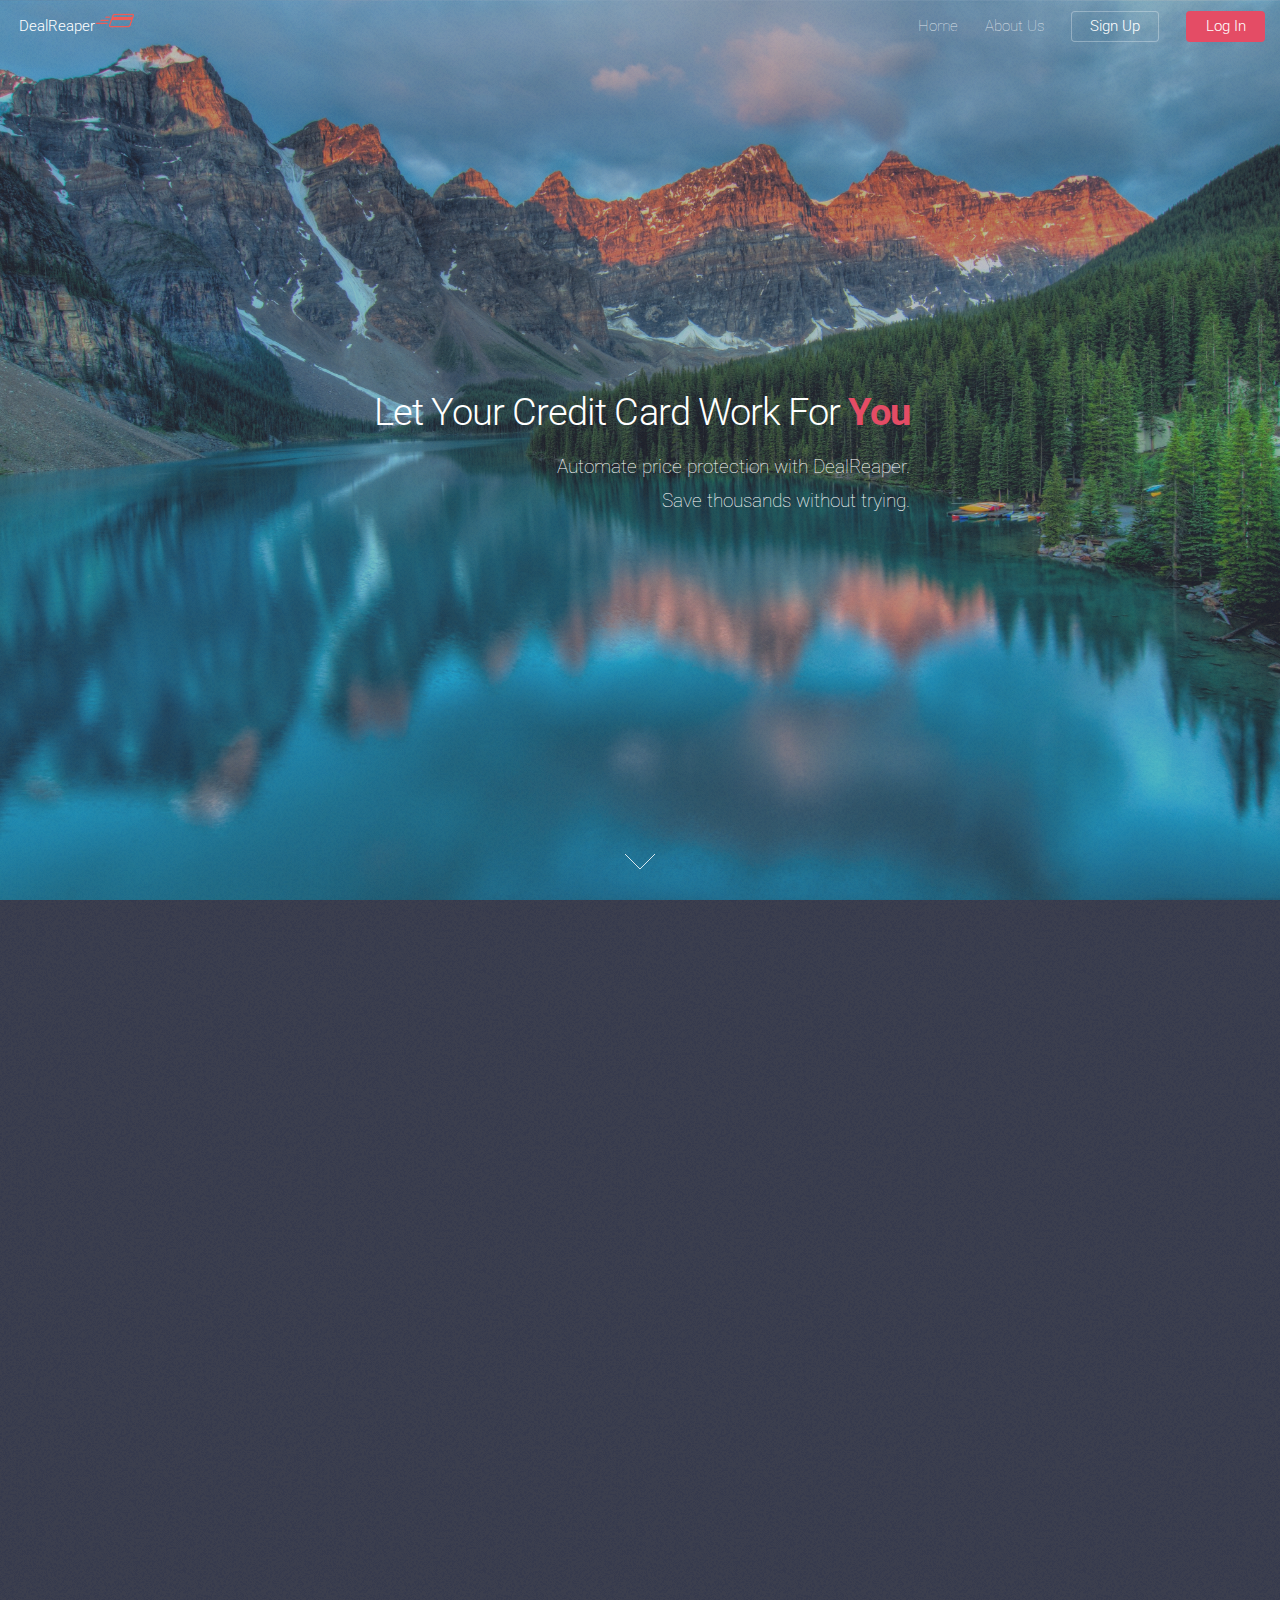
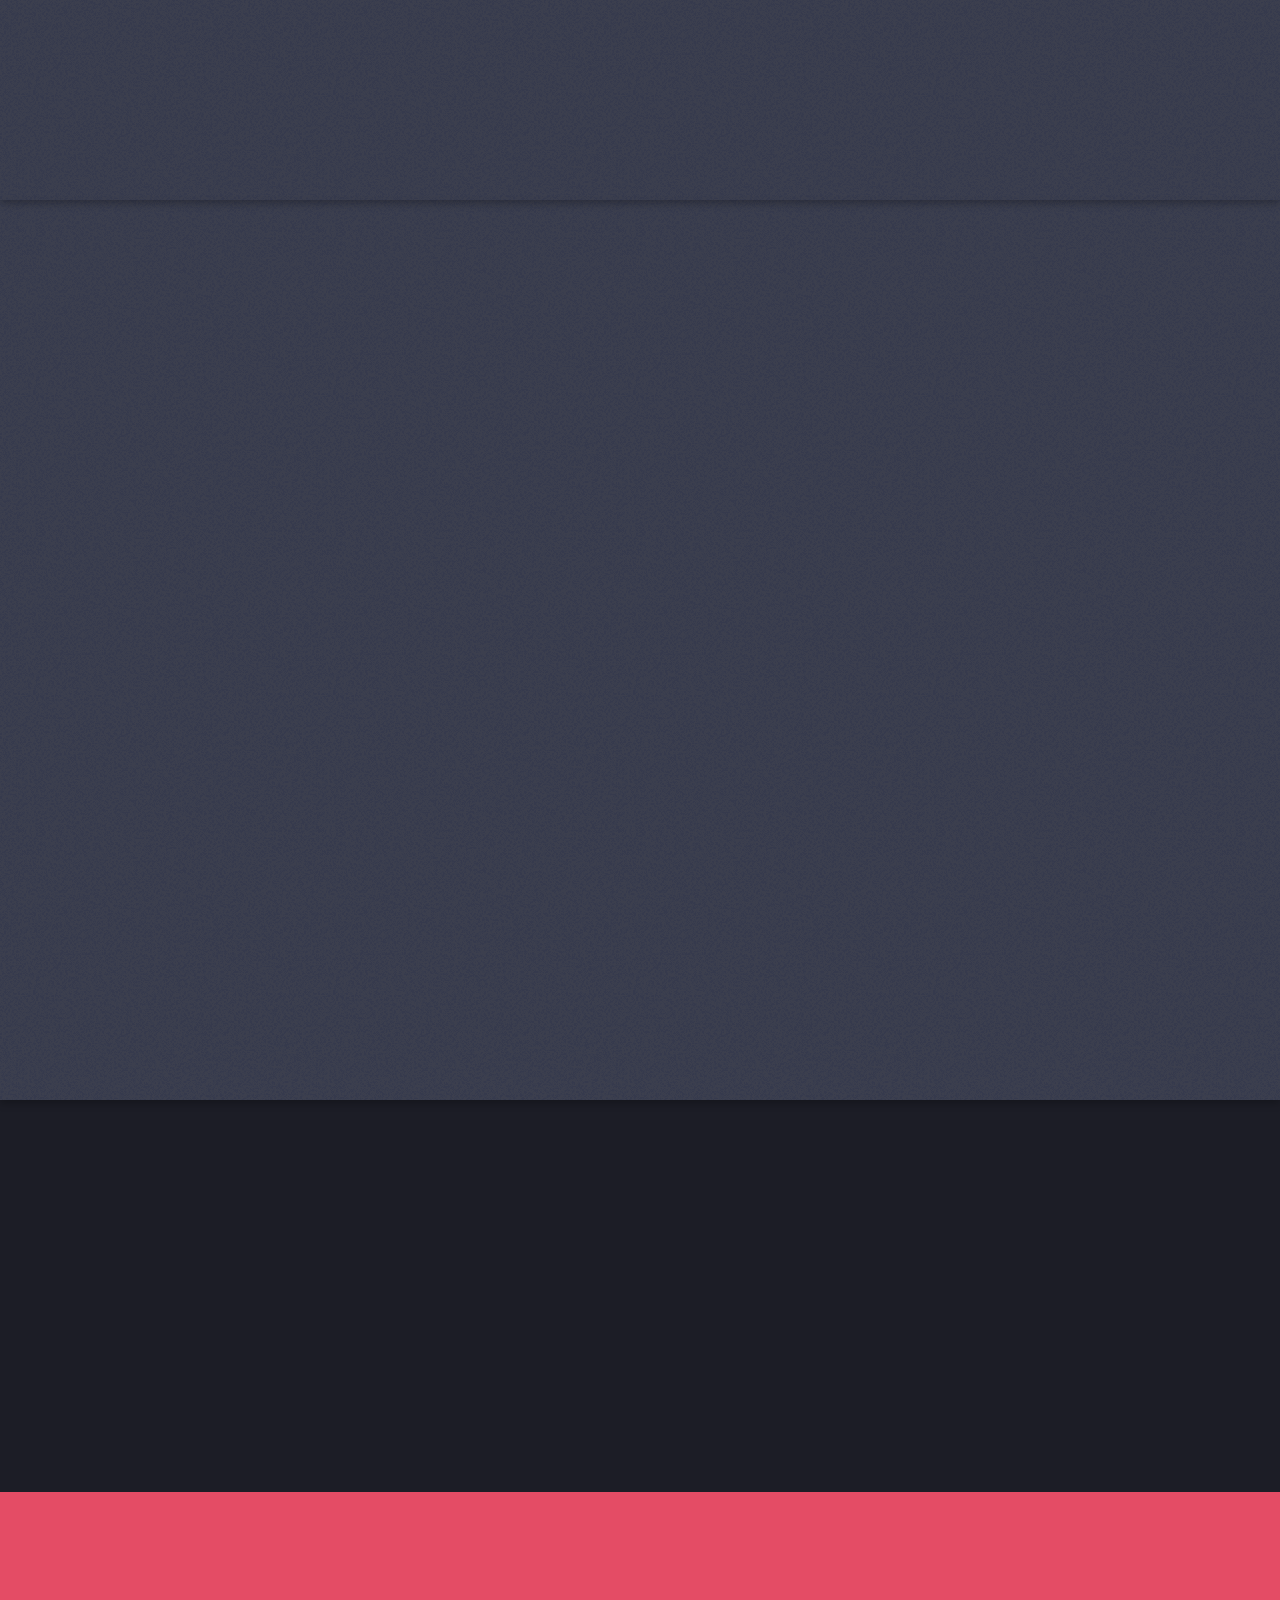
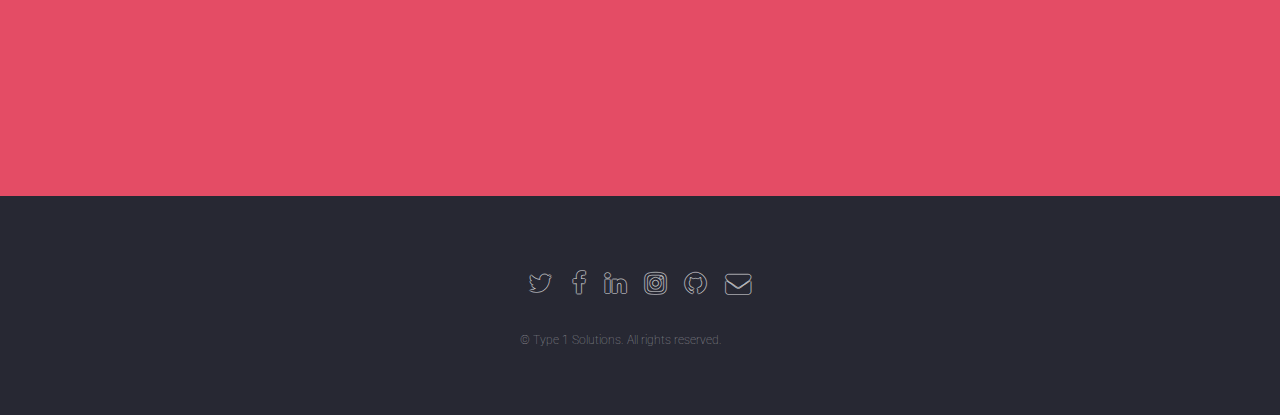
==== commit fc412c88: "Updated index.html" ====
--- a/ecommerce_page/index.html
+++ b/ecommerce_page/index.html
@@ -21,7 +21,7 @@
 				<header id="header">
 				<div  class = "header">
 					<h1 id="logo"><img src="images/logo.png" style="float:right;width:40px;height:40px;" align = "middle">
-					<a href="index.html">Type 1 Solutions</a></h1>
+					<a href="index.html">DealReaper</a></h1>
 				</div>
 					<nav id="nav">
 						<ul>
@@ -54,43 +54,49 @@
 				<section id="banner">
 					<div class="content">
 						<header>
-							<h2>Data is the Future</h2>
-							<p>And you can command it.<br />
-							You just have to know how.</p>
-						</header>
-						<span class="image"><img src="images/pic01.jpg" alt="" /></span>
+							<h2>Let Your Credit Card Work For <span>You </span> </h2>
+							<p>Automate price protection with DealReaper.<br />
+							Save thousands without trying.</p>
+						</header>
 					</div>
 					<a href="#one" class="goto-next scrolly">Next</a>
 				</section>
 
 			<!-- One -->
 				<section id="one" class="spotlight style1 bottom">
-					<span class="image fit main"><img src="images/pic09.jpg" alt="" /></span>
+					<span class="image fit main"><img src="images/money.jpg" alt="" /></span>
 					<div class="content">
 						<div class="container">
 							<div class="row">
 								<div class="4u 12u$(medium)">
 									<header>
-										<h2>We've created more data in the past two years than we have in our existence on this planet</h2>
-										<p>Government data. Social data. Location data. Sales Data.</p>
+										<h2>There were at least <b>$50 billion</b> in wasted savings from price protection last.</h2>
+										<p>Your Credit Card covers that. DealReaper makes it easy.</p>
 									</header>
 								</div>
 								<div class="4u 12u$(medium)">
-									<p>Type 1 Solutions digests all this data into two key use cases for you:
-									<br>
-									<br>
-									<B> 1) Business Efficiency - </B>
-									There's always room for improvement in your business procceses.
-									<br>
-									<B> 2) Customer Insights - </B>
-									Learn what your customers really want
+									<p>What is <span style="color: #e44c65; font-weight: bold;">price protection</span>?
+									<br>
+									<br>
+									When you purchase an item on a credit card, the price is <B>guaranteed</B> for 90 to 120 days. 
+									<br>
+									<br>
+									<i> For Example - </i>
+									You buy a JCrew Suit for $299, but three weeks later, find the same suit advertised for $99 at Macy's. 
+									<br>
+									<br>
+									<B>Your Credit Card company will pay you the difference.</B>
 									</p>
 								</div>
 								<div class="4u$ 12u$(medium)">
 									<p> 
-									<b>How do we do it?</b>
-									<br>
-									We work with you to securely transfer your data to our data warehouse. From there, we start doing analysis on your data with our data experts. Every business is different, and so are the models that you'll use to intepret your data. No cookie-cutter solutions here. 
+									<b>But that's a rare example</b>
+									<br>
+									Realistically, you're not going to monitor all of your everday purchases and check to see if the prices drop within 90 days. Even if you do, 
+									you have to file a claim through your credit card issuer for each price drop you find. 
+									<br>
+									<br>
+									<B>That's a lot of work.</B>
 									</p>
 								</div>
 							</div>
@@ -101,13 +107,13 @@
 
 			<!-- Two -->
 				<section id="two" class="spotlight style2 right">
-					<span class="image fit main"><img src="images/pic07.jpg" alt="" /></span>
-					<div class="content">
-						<header>
-							<h2>Our models are custom built and tailored to your business</h2>
-							<p>Random Forest. Support Vector Machines. Artifical Intelligence.</p>
-						</header>
-						<p>We're experts in the field. We know what works, what doesn't, and why. We'll do more than built a black-box solution for you. We'll help train you to understand and use the models themselves. If your business is getting smarter, why can't you?</p>
+					<span class="image fit main"><img src="images/celebrate.jpg" alt="" /></span>
+					<div class="content">
+						<header>
+							<h2>We win a little. You win a lot more.</h2>
+							<p>All we take is 25% of the savings we find you.</p>
+						</header>
+						<p>If you don't end up saving anything, we won't charge you anything. We want to help you get money you're leaving on the table. Win-win.</p>
 						<ul class="actions">
 							<li><a href="#" class="button">Learn More</a></li>
 						</ul>
@@ -135,10 +141,10 @@
 				<section id="four" class="wrapper style1 special fade-up">
 					<div class="container">
 						<header class="major">
-							<h2>Schedule a Consultation or Demo Today</h2>
-							<p>Figure out what we'll do for you before you commit to anything</p>
+							<h2>Create an Account Today</h2>
+							<p>Start Saving Now.</p>
 							<ul class="actions">
-								<li><a href="#" class="button">Schedule a Demo</a></li>
+								<li><a href="#" class="button">Sign Up</a></li>
 							</ul> 
 <!-- 						</header>
 						<div class="box alt">
@@ -188,7 +194,7 @@
 					<div class="container">
 						<header>
 							<h2>Sign Up for our Newsletter</h2>
-							<p>Get updates on the work that we do for others, and updates in business intelligence</p>
+							<p>Get updates on the cards that you hold, and maximize their value.</p>
 						</header>
 						<form method="post" action="#" class="container 50%">
 							<div class="row uniform 50%">
--- a/ecommerce_page/assets/css/main.css
+++ b/ecommerce_page/assets/css/main.css
@@ -1601,6 +1601,7 @@
 		margin: 0 0 2em 0;
 	}
 
+
 	h1, h2, h3, h4, h5, h6 {
 		color: #ffffff;
 		font-weight: 300;
@@ -1617,6 +1618,11 @@
 		font-size: 2em;
 		line-height: 1.5em;
 		letter-spacing: -0.025em;
+	}
+
+	h2 span {
+		color: #e44c65;
+		font-weight: bold;
 	}
 
 	h3 {
@@ -3405,6 +3411,7 @@
 					display: block;
 					width: 100%;
 					height: -webkit-fill-available;
+					opacity: 0.1;
 				}
 
 	body.is-touch #banner {
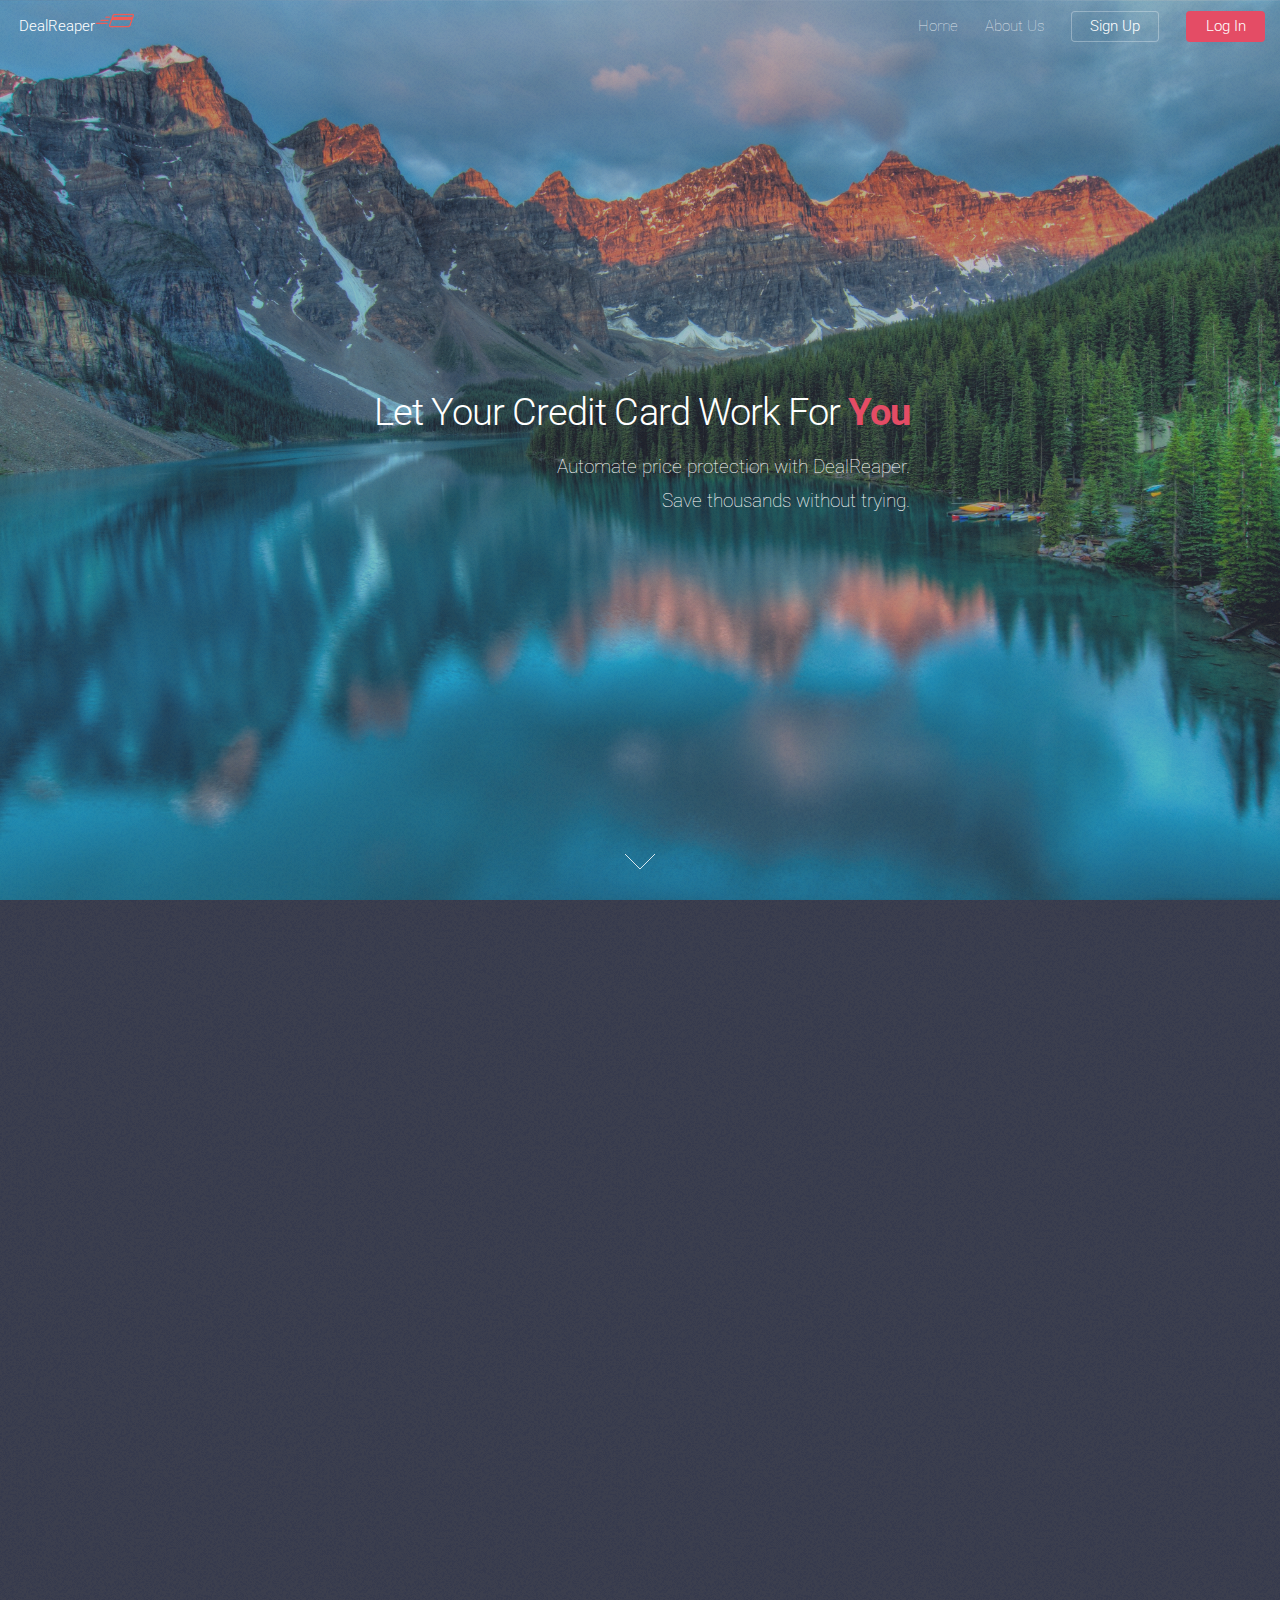
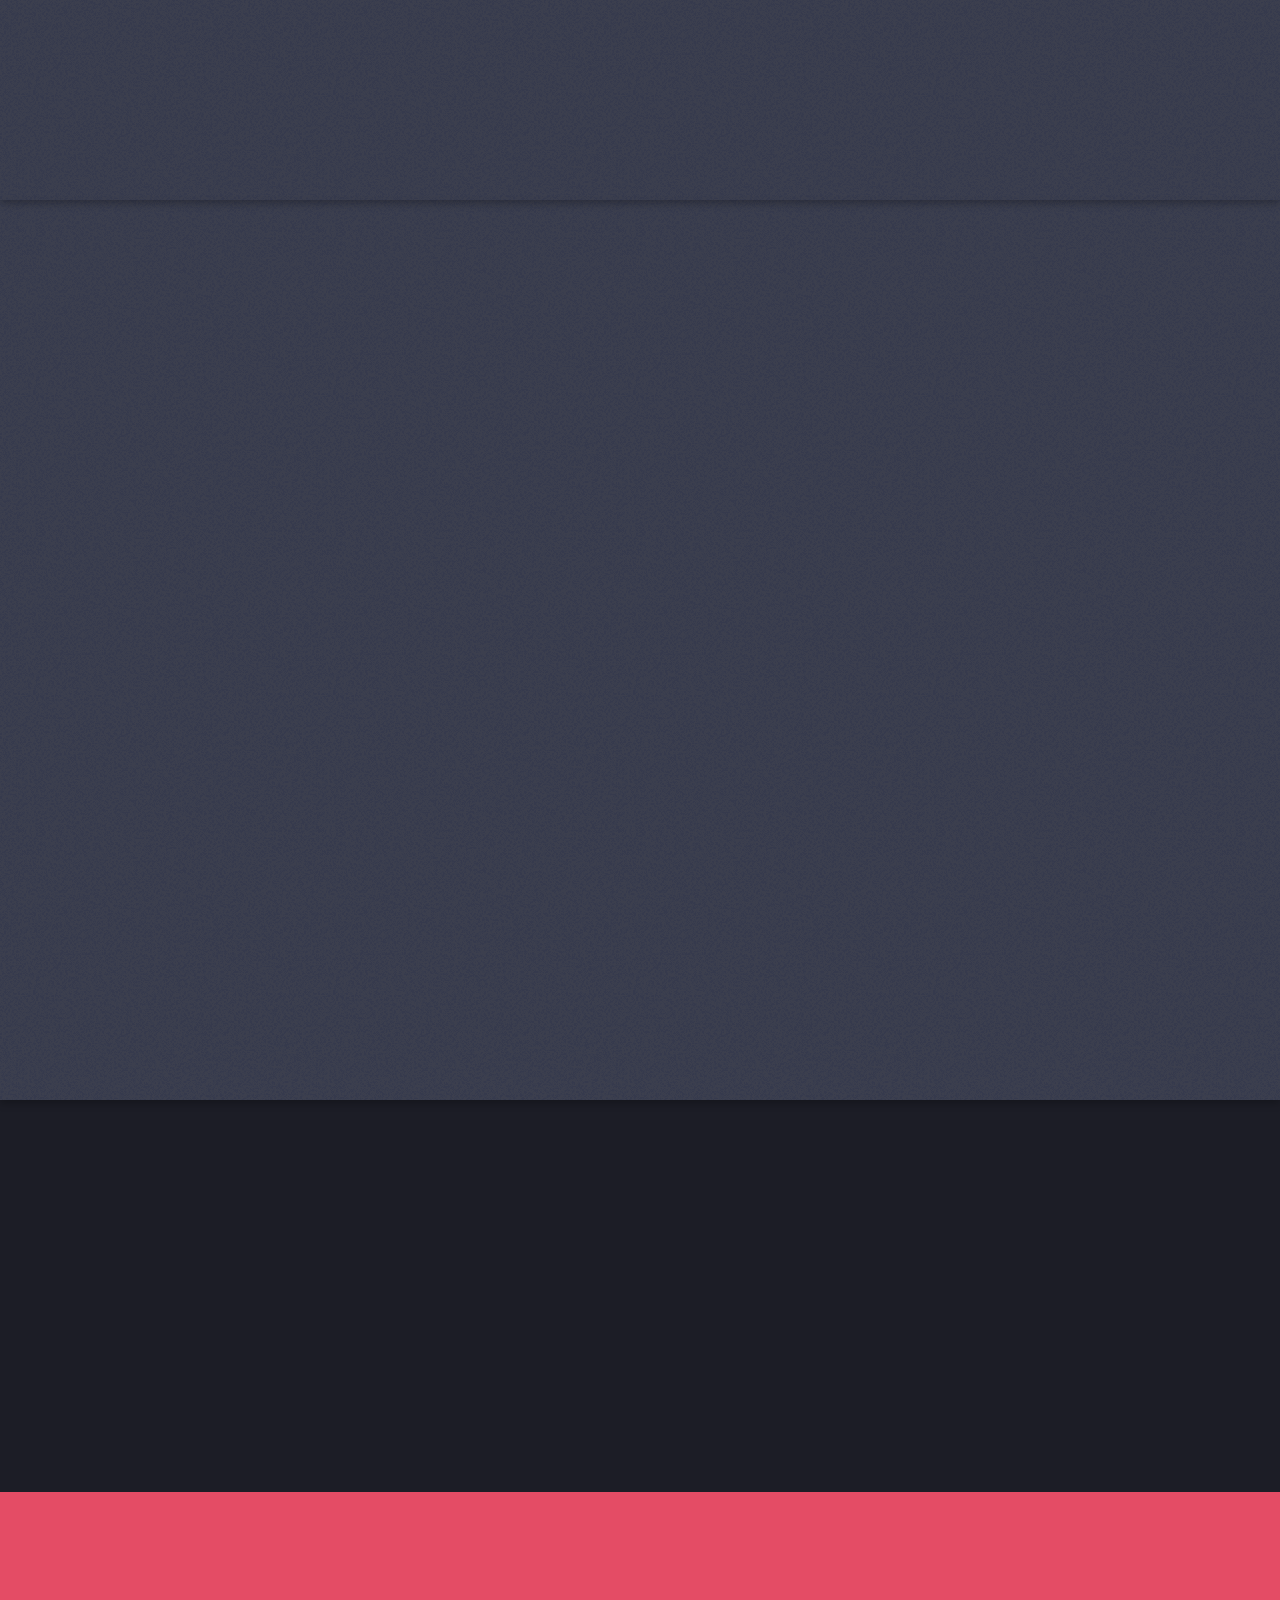
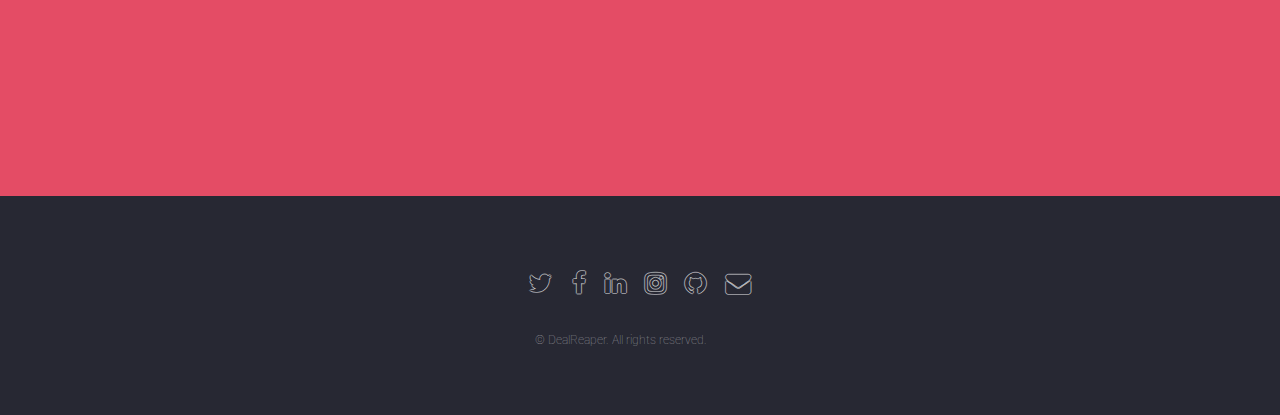
==== commit 18267ee5: "changes to about page" ====
--- a/ecommerce_page/index.html
+++ b/ecommerce_page/index.html
@@ -144,7 +144,7 @@
 							<h2>Create an Account Today</h2>
 							<p>Start Saving Now.</p>
 							<ul class="actions">
-								<li><a href="#" class="button">Sign Up</a></li>
+								<li><a href="signup.html" class="button">Sign Up</a></li>
 							</ul> 
 <!-- 						</header>
 						<div class="box alt">
@@ -216,7 +216,7 @@
 						<li><a href="#" class="icon alt fa-envelope"><span class="label">Email</span></a></li>
 					</ul>
 					<ul class="copyright">
-						<li>&copy; Type 1 Solutions. All rights reserved.</li><li>
+						<li>&copy; DealReaper. All rights reserved.</li><li>
 					</ul>
 				</footer>
 
